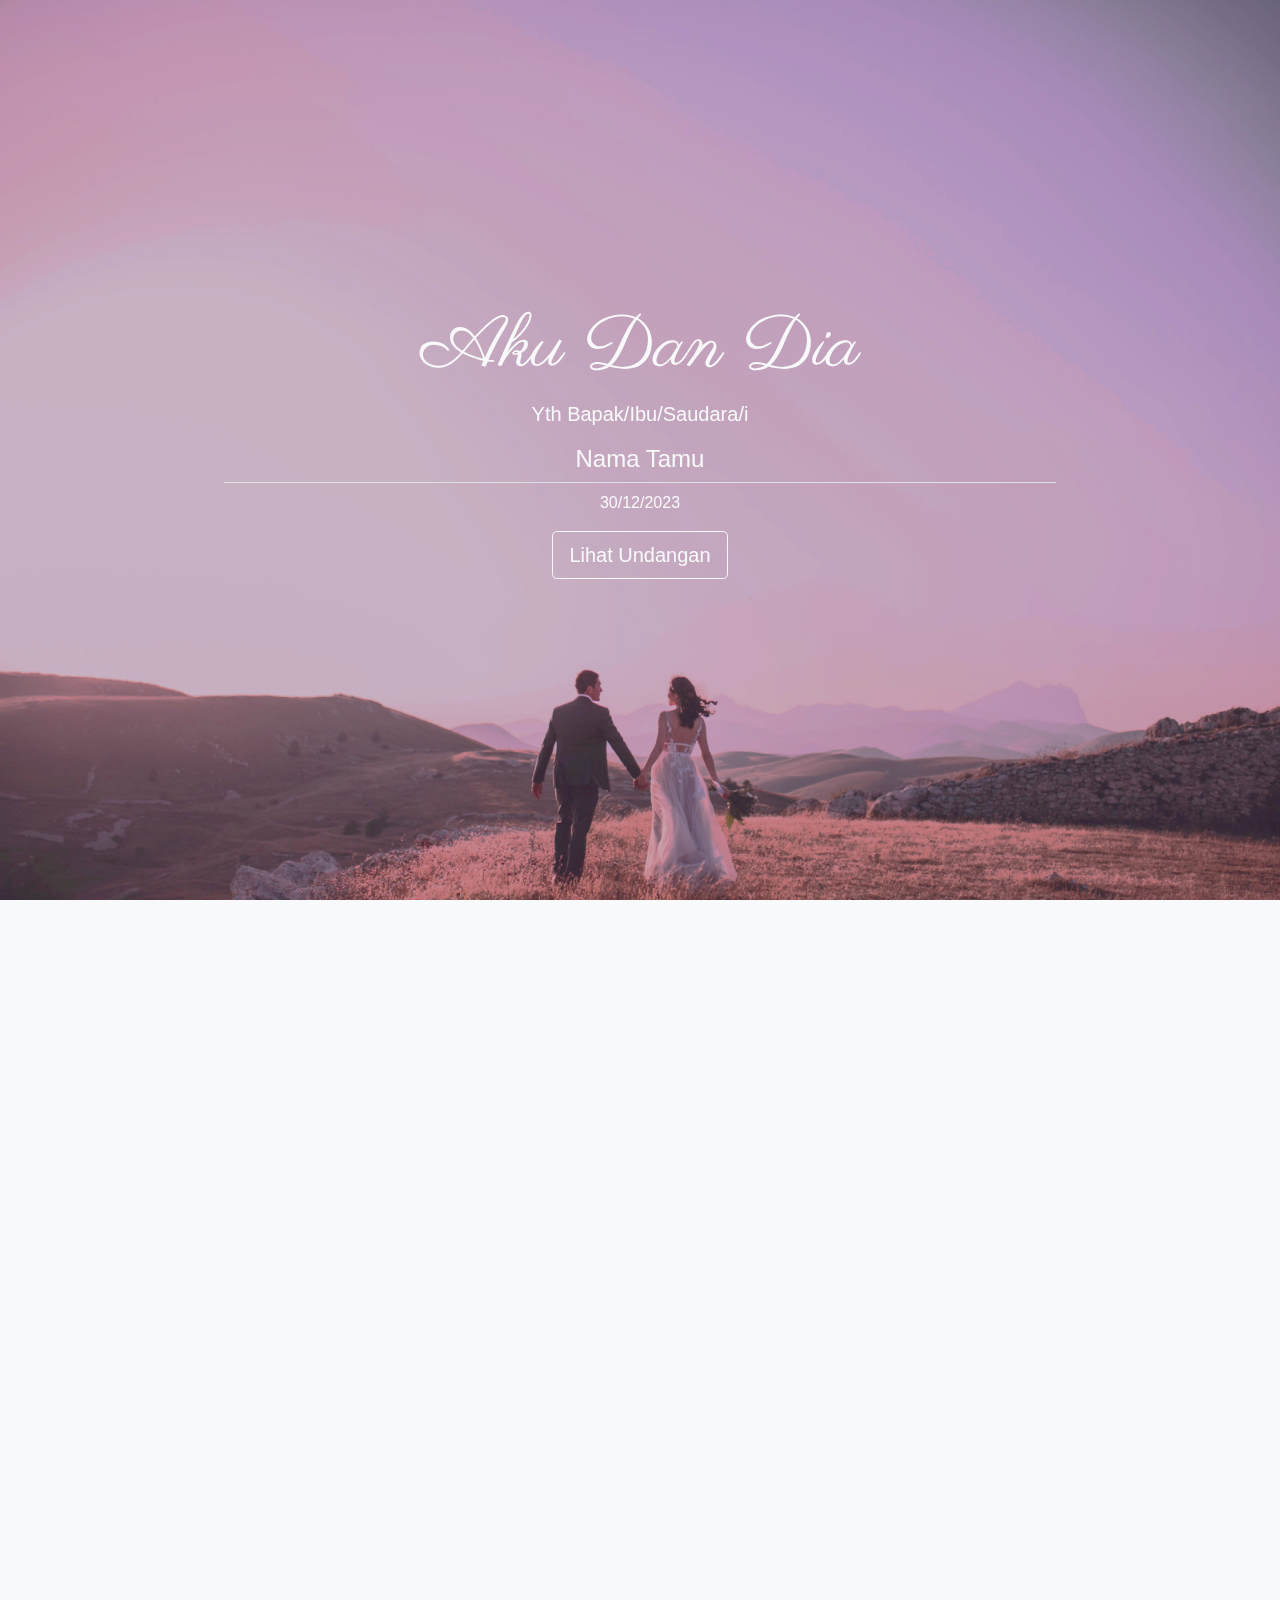
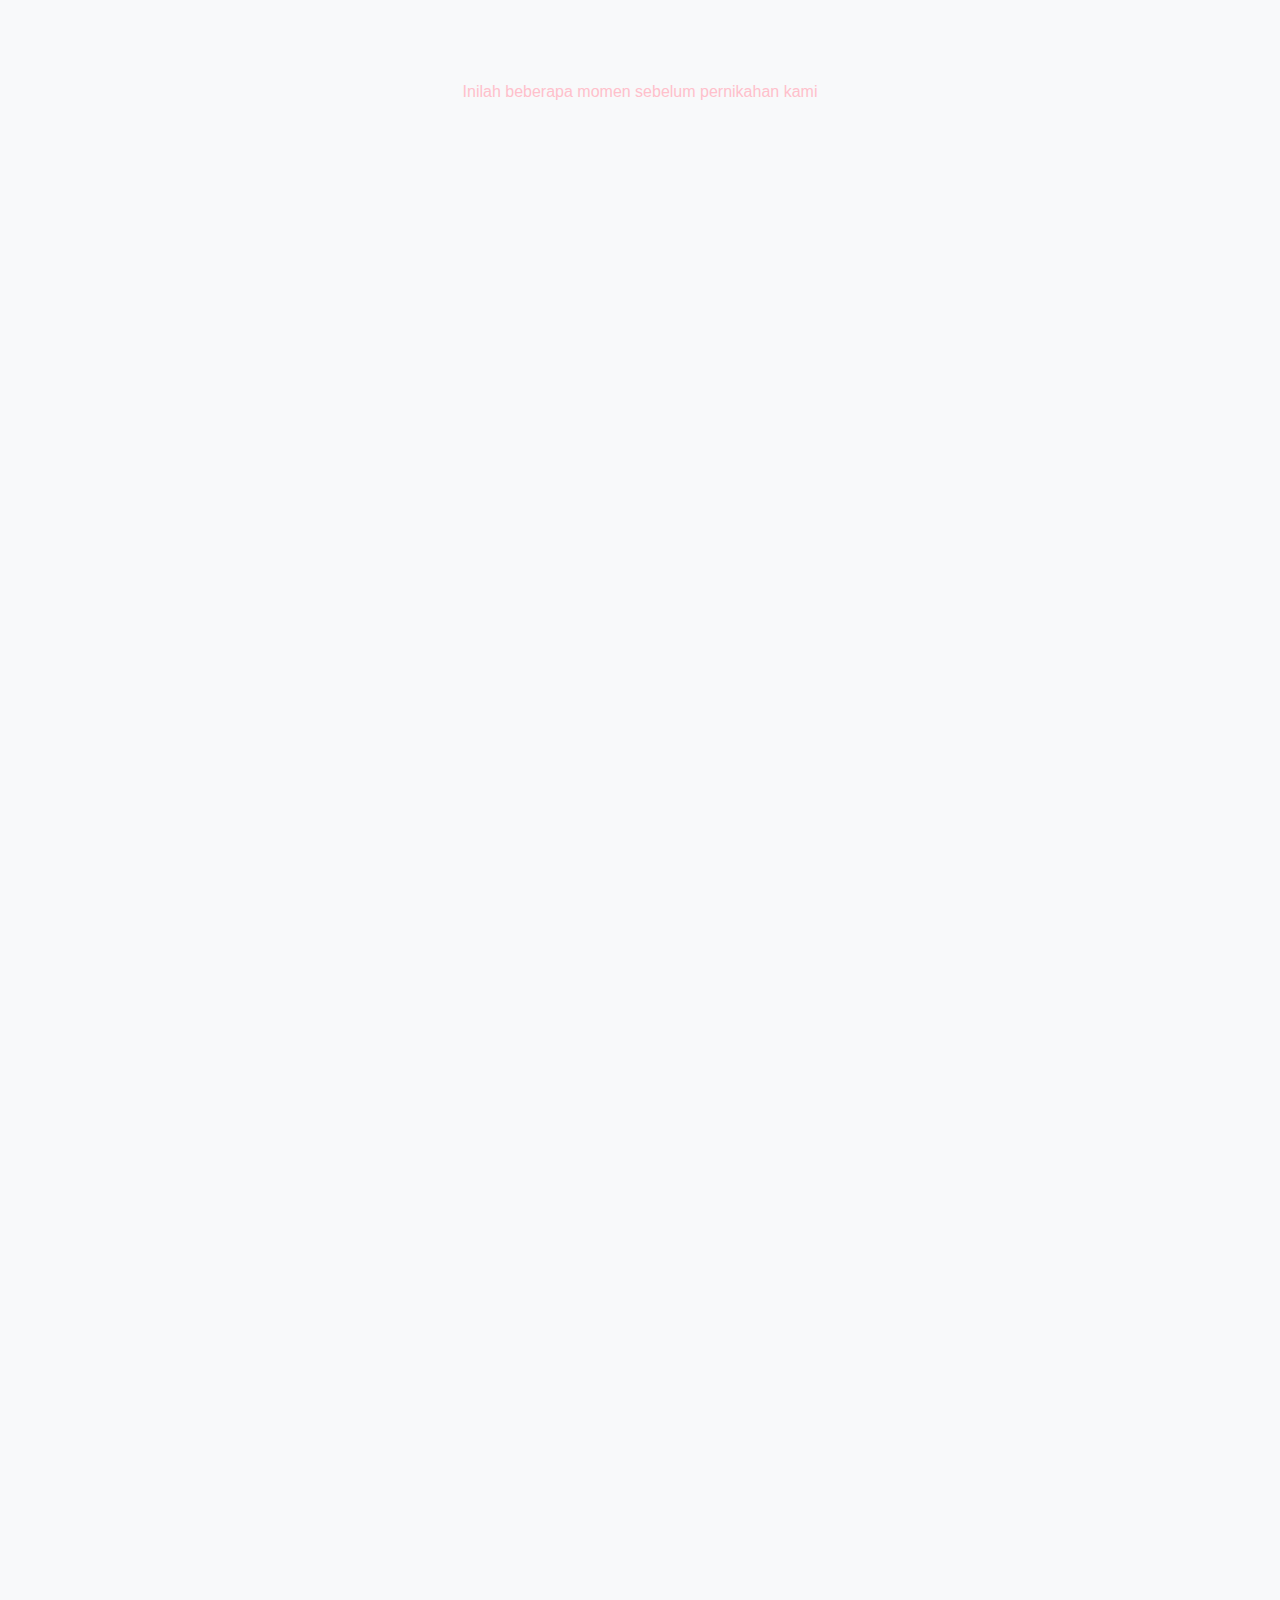
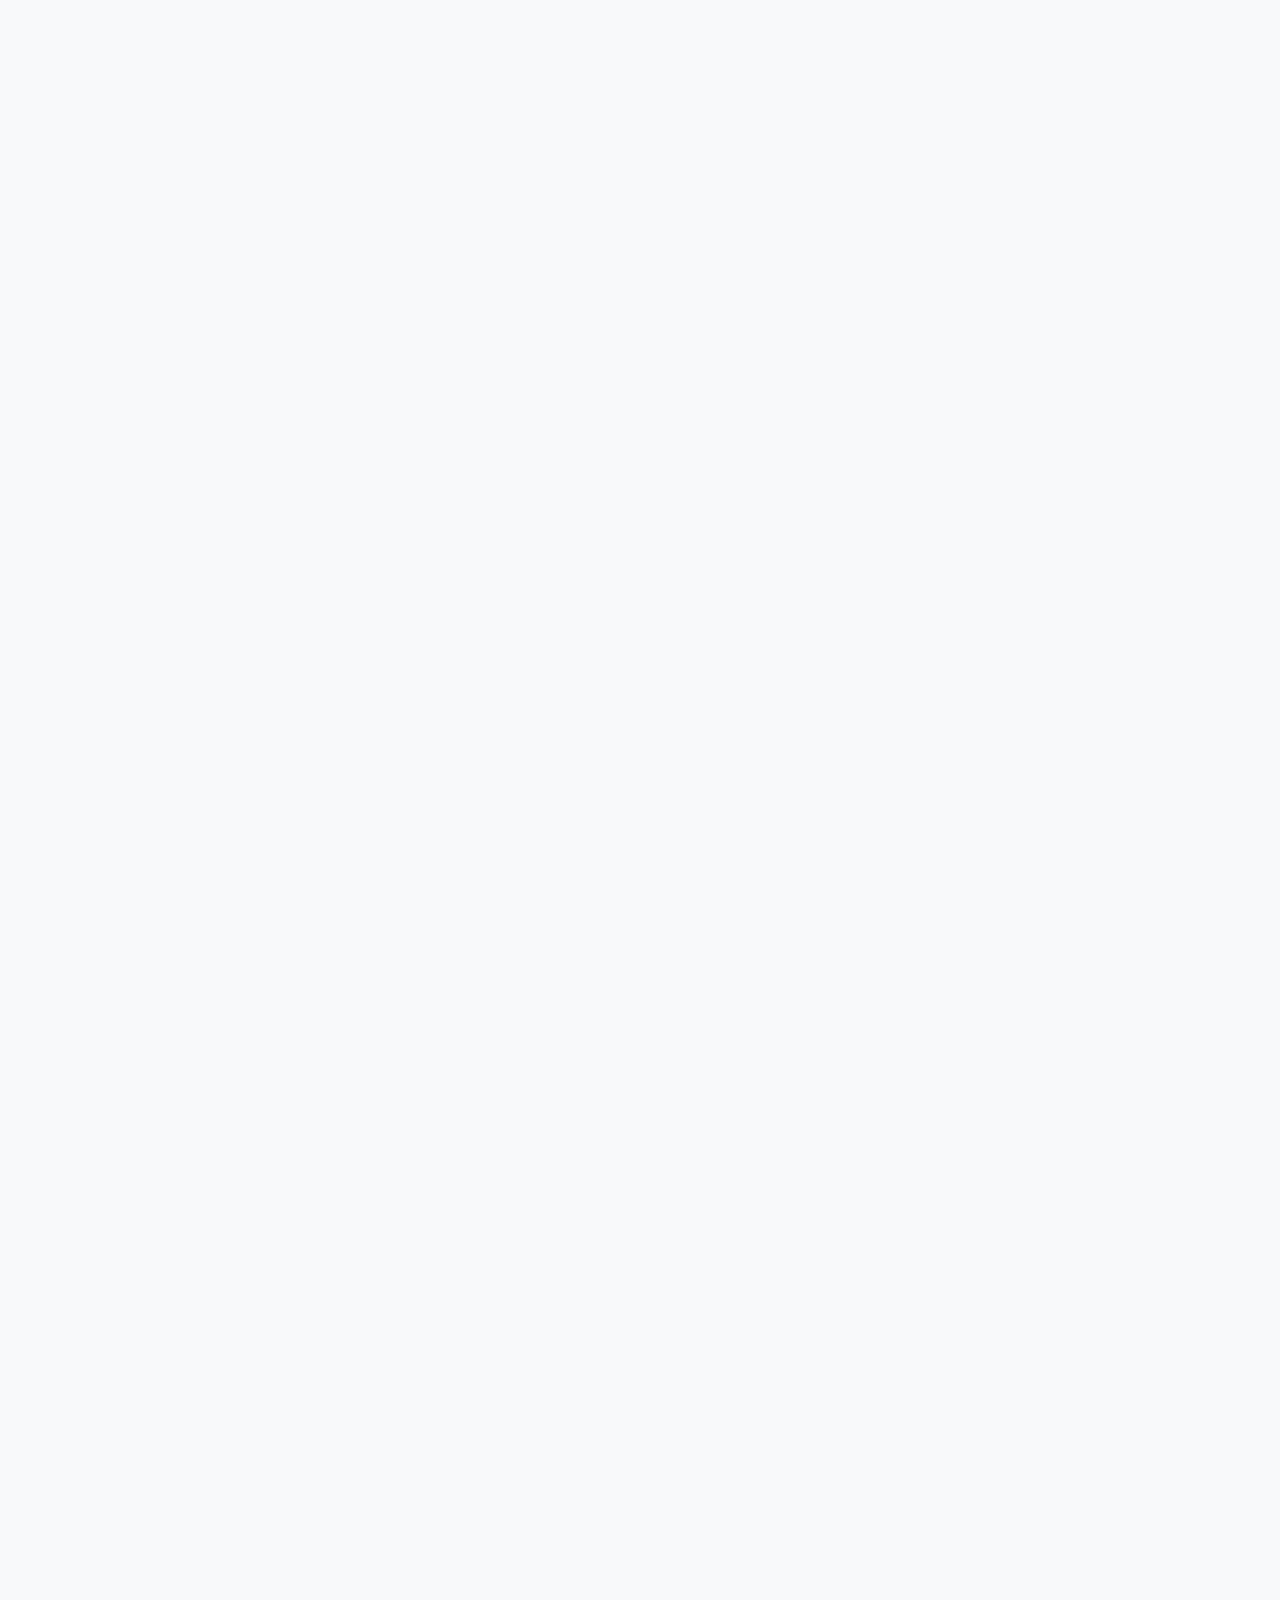
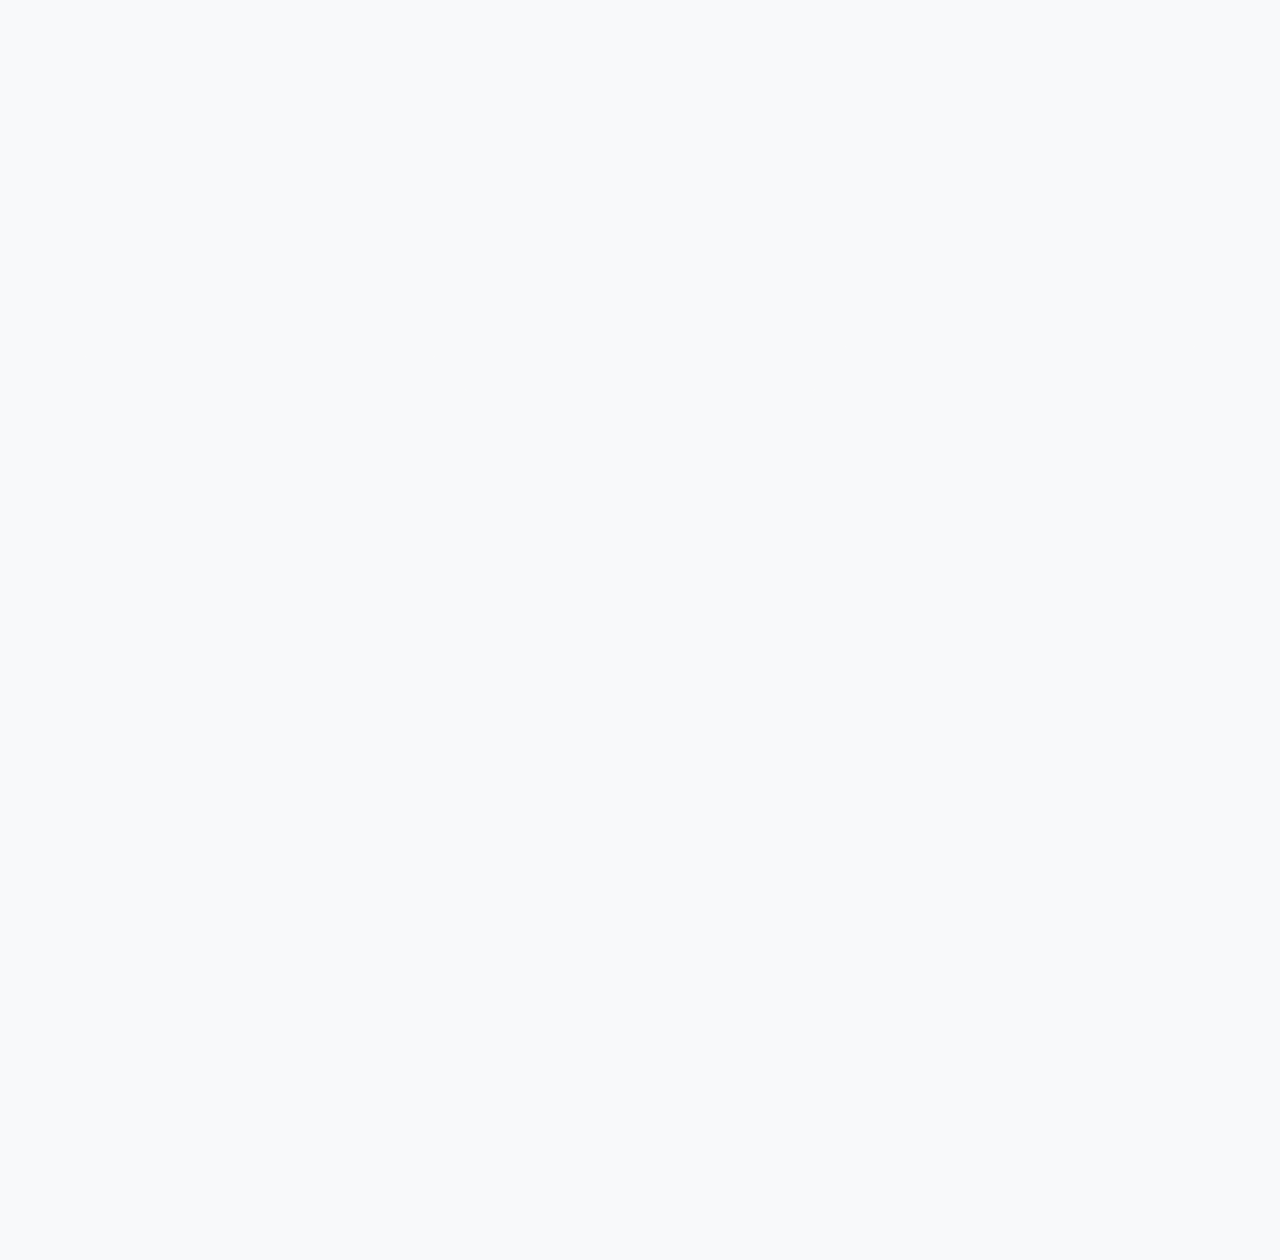
==== index.html @ c791f198 "first commit" ====
<!DOCTYPE html>
<html lang="en">

<head>
  <meta charset="UTF-8" />
  <meta name="viewport" content="width=device-width, initial-scale=1.0" />
  <title>UNDANGAN PERNIKAHAN</title>
  <link rel="stylesheet" href="css/aos.css" />
  <link rel="stylesheet" href="css/bootstrap.css" />
  <link rel="stylesheet" href="fontawesome/css/all.css" />
  <link rel="stylesheet" href="undangan.css" />
</head>

<body class="bg-light">

  <div class="container ">
    <div id="audio-container">
      <div
        class="audio-icon-wrapper pinksoft rounded-bot-right rounded-top-right text-light px-3 py-2 mb-10 d-none d-sm-block"
        style="display: none">
        <i class="fa fa-pause" aria-hidden="true"></i>
      </div>
    </div>

    <nav data-AOS="fade-up"
      class="navbar navbar-expand d-sm-none fixed-bottom border-top display-flex rounded-top-left rounded-top-right pinksoft shadow">
      <div id="audio-container">
        <audio id="song" autoplay loop>
          <source src="audio/James Arthur  A Thousand Years Christina Perri Cover.mp3" type="audio/mp3" />
        </audio>
        <div class="audio-icon-wrapper pinksoft rounded-bot-right rounded-top-right text-light px-3 py-2 mb-5  shadow">
          <i class="fa fa-pause" aria-hidden="true"></i>
        </div>
      </div>
      <ul class="navbar-nav nav-justified">
        <li class="nav-item">
          <a class="text-decoration-none page-scroll-mobile nav-link" href="#home">
            <span class="text-center">
              <img src="image/icon/gerbang1.png" class="img-fluid w-50" alt="">
            </span>
          </a>
        </li>
        <li class="nav-item">
          <a class="text-decoration-none  page-scroll-mobile nav-link" href="#mempelai">
            <span class="text-center">
              <img src="image/icon/mempelai.png" class="img-fluid w-50" alt="">
            </span>
          </a>
        </li>
        <li class="nav-item">
          <a class="text-decoration-none  page-scroll-mobile nav-link" href="#momen">
            <span class="text-center">
              <img src="image/icon/momen.png" class="img-fluid w-50" alt="">
            </span>
          </a>
        </li>
        <li class="nav-item">
          <a class="text-decoration-none  page-scroll-mobile nav-link" href="#kalender">
            <span class="text-center">
              <img src="image/icon/kalender.png" class="img-fluid w-50" alt="">
            </span>
          </a>
        </li>
        <li class="nav-item">
          <a class="text-decoration-none  page-scroll-mobile nav-link" href="#hadiah">
            <span class="text-center">
              <img src="image/icon/hadiah.png" class="img-fluid w-50" alt="">
            </span>
          </a>
        </li>
        <li class="nav-item">
          <a href="#komen" class="text-decoration-none  page-scroll-mobile nav-link">
            <span class="text-center">
              <img src="image/icon/komen.png" class="img-fluid w-50" alt="">
            </span>
          </a>
        </li>
      </ul>
    </nav>
  </div>


  <div id="home" data-AOS="fade-in" class="jumbotron jumbotron-fluid text-center text-light">
    <div class="container">
      <h1 data-AOS="zoom-in" class="display-3 font-Parrisienne">Aku Dan Dia</h1>
      <p data-AOS="zoom-in" class="lead">Yth Bapak/Ibu/Saudara/i</p>
      <h4 data-AOS="zoom-in">Nama Tamu</h4>
      <hr data-AOS="zoom-in" class="my-2 w-75 bg-light" />
      <p data-AOS="zoom-in">30/12/2023</p>
      <p class="lead">
        <a data-AOS="zoom-in" class="btn blur btn-outline-light hover50 btn-lg" href="#mempelai" role="button"
          onClick="enableScroll()">Lihat Undangan
          <!-- <i class="fa-regular fa-calendar-days ml-2" aria-hidden="true"></i> -->
        </a>
      </p>
    </div>
  </div>

  <section>
    <div id="mempelai" class="container text-center py-5 bg-pinksoft">
      <h2 data-AOS="fade-up" class="font-youngserif">Mempelai</h2>
      <hr data-AOS="fade-up" class="my-2 pinksoft my-3 w-25" />
      <div class="row pt-3">
        <div class="col-sm-1"></div>
        <div class="col-sm-5">
          <img data-AOS="fade-up" src="image/wedding/mempelai-pria1.jpg"
            class="img-thumbnail shadow w-50 rounded-circle" alt="" />
        </div>
        <div class="col-sm-5 text-sm-left text-center ">
          <section class="py-sm-5 py-5">
            <h2 data-AOS="fade-up" class="font-youngserif">Aku</h2>
            <p data-AOS="fade-up">Putra Bapak Sianu & Ibu Siana</p>
            <section data-AOS="fade-up">
              <a href="#" class="bg-pinksoft iconhover"><i class="fa-brands fa-square-facebook fa-2x mr-1"
                  aria-hidden="true"></i></a>
              <a href="#" class="bg-pinksoft iconhover"><i class="fa-brands fa-square-instagram fa-2x mr-1"
                  aria-hidden="true"></i></a>
              <a href="#" class="bg-pinksoft iconhover"><i class="fa-brands fa-tiktok fa-2x mr-1"
                  aria-hidden="true"></i></a>
              <a href="#" class="bg-pinksoft iconhover"><i class="fa-brands fa-square-twitter fa-2x mr-1"
                  aria-hidden="true"></i></a>
              <a href="#" class="bg-pinksoft iconhover"><i class="fa-brands fa-square-youtube fa-2x"
                  aria-hidden="true"></i></a>
            </section>
          </section>
        </div>
      </div>
      <div class="row">
        <div class="col-sm-2"></div>
        <div class="col sm-5 text-sm-right text-center order-3">
          <section data-AOS="fade-up" class="py-sm-5 py-5">
            <h2 class="font-youngserif">Dia</h2>
            <p>Putra Bapak Sianu & Ibu Siana</p>
            <section data-AOS="fade-up">
              <a href="#" class="bg-pinksoft iconhover"><i class="fa-brands fa-square-facebook fa-2x mr-1"
                  aria-hidden="true"></i></a>
              <a href="#" class="bg-pinksoft iconhover"><i class="fa-brands fa-square-instagram fa-2x mr-1"
                  aria-hidden="true"></i></a>
              <a href="#" class="bg-pinksoft iconhover"><i class="fa-brands fa-tiktok fa-2x mr-1"
                  aria-hidden="true"></i></a>
              <a href="#" class="bg-pinksoft iconhover"><i class="fa-brands fa-square-twitter fa-2x mr-1"
                  aria-hidden="true"></i></a>
              <a href="#" class="bg-pinksoft iconhover"><i class="fa-brands fa-square-youtube fa-2x"
                  aria-hidden="true"></i></a>
            </section>
          </section>
        </div>

        <div class="col-sm-5 order-sm-3">
          <img data-AOS="fade-up" src="image/wedding/wedding11.jpg" class="img-thumbnail shadow w-50 rounded-circle"
            alt="" />
        </div>
      </div>
    </div>
  </section>

  <div id="momen" class="container-fluid ">
    <div class="container bg-pinksoft text-center py-5">
      <h2 data-AOS="fade-down" class="font-youngserif">PreWedding</h2>
      <hr data-AOS="zoom-in" class="my-2 pinksoft my-3 w-25" />
      <p>Inilah beberapa momen sebelum pernikahan kami</p>
      <div class="row mt-5">
        <div class="col-sm-4">
          <img data-AOS="zoom-in" src="image/wedding/wedding (13).jpg"
            class="img-fluid mt-3 shadow mt-sm-0 rounded-top-left" alt="" />
        </div>
        <div class="col-sm-4">
          <img data-AOS="zoom-in" src="image/wedding/wedding.jpg" class="img-fluid mt-3 shadow mt-sm-0 rounded"
            alt="" />
        </div>
        <div class="col-sm-4">
          <img data-AOS="zoom-in" src="image/wedding/wedding12.jpg"
            class="img-fluid mt-3 shadow mt-sm-0 rounded-top-right" alt="" />
        </div>
        <div class="col-sm-4">
          <img data-AOS="zoom-in" src="image/wedding/wedding_1.jpg" class="img-fluid mt-3 shadow rounded-bot-left"
            alt="" />
        </div>
        <div class="col-sm-4">
          <img data-AOS="zoom-in" src="image/wedding/wedding (10).jpg" class="img-fluid mt-3 shadow rounded" alt="" />
        </div>
        <div class="col-sm-4">
          <img data-AOS="zoom-in" src="image/wedding/wedding (11).jpg" class="img-fluid mt-3 shadow rounded-bot-right"
            alt="" />
        </div>
      </div>
    </div>
  </div>



  <div class="container text-center bg-pinksoft mt-5">
    <h2 data-AOS="fade-down" class="font-youngserif">Kisah Cinta Kami</h2>
    <hr data-AOS="zoom-in" class=" pinksoft my-3 w-25" />
    <!-- <div class="row mt-sm-5">
      <div class="col-sm-6">
        <img data-AOS="fade-up" src="image/story33.jpg" class="img-thumbnail shadow w-50 rounded-circle" alt="" />
      </div>
      <div class="col-sm-6 ">
        <p class="pt-3" data-AOS="fade-up">
          Assalamualaikum Warahmatullahi Wabarakatuh, pertama tama saya ingin mengatakan bahwa kami tidak memiliki kisah
          cinta apapun dikarenakan kami itu ta'aruf. Kami baru mengenal beberapa bulan yang lalu oleh orang tua kami,
          dimana orang tua kami itu sudah bersahabat sejak mereka SMA hingga sampai sekarang. Pada agustus kemarin
          tepatnya 18 agustus 2023 kami dikenalkan orang tua kami dan saling bertukar kontak WhatsApp hingga kamipun
          saling chattan bila ada waktu luang disela-sela pekerjaan. Singkatnya, saya kembali bertamu kerumahnya karena
          hanya ingin memberikan kepastian padanya bahwa saya serius ingin menikahinya. Selang beberapa minggu kemudian
          saya kerumahnya untuk... Lanjut part 2
        </p>
      </div>
    </div> -->



    <div class="row pt-3">
      <div class="col-sm-6">
        <img data-AOS="zoom-in" src="image/story4.jpg"
          class="img-fluid w-75 shadow rounded-topright-botleft-10 rounded-topleft-botright-20" alt="">
      </div>
      <div class="col-sm-6 pt-3 pt-sm-0 text-sm-left py-sm-5">
        <h4 data-AOS="fade-up">Awal Kami Bertemu</h4>
        <h5 data-AOS="fade-up">18 agustus 2023</h5>
        <p data-AOS="fade-up">Assalamualaikum Warahmatullahi Wabarakatuh, pertama tama saya ingin mengatakan bahwa kami
          tidak memiliki kisah
          cinta apapun dikarenakan kami itu ta'aruf. Kami baru mengenal beberapa bulan yang lalu oleh orang tua kami,
          dimana orang tua kami itu sudah bersahabat sejak mereka SMA hingga sampai sekarang.</p>
      </div>
    </div>
    <div class="row pt-3">
      <div class="col-sm-6 order-sm-4">
        <img data-AOS="zoom-in" src="image/story44.jpg"
          class="img-fluid w-75 shadow rounded-topleft-botright-10 rounded-topright-botleft-20" alt="">
      </div>
      <div class="col-sm-6 pt-3 pt-sm-0 order-sm-3 text-sm-right py-sm-5 my-2">
        <h4 data-AOS="fade-up">LDR an</h4>
        <h5 data-AOS="fade-up">Ketika Kami Disibukkan Pekerjaan</h5>
        <p data-AOS="fade-up">Disini kami saling sibuk dan hanya berbalas pesan di sela-sela pekerjaan dikarenakan sibuk
          oleh pekerjaan
          masing-masing.</p>
      </div>
    </div>
    <div class="row pt-3 pt-sm-5">
      <div class="col-sm-6">
        <img data-AOS="zoom-in" src="image/story5.jpg"
          class="img-fluid w-75 shadow rounded-topright-botleft-10 rounded-topleft-botright-20" alt="">
      </div>
      <div class="col-sm-6 pt-3 pt-sm-0 text-sm-left py-sm-5">
        <h4 data-AOS="fade-up">Cinta Yang Sebenarnya</h4>
        <h5 data-AOS="fade-up">03 November 2023</h5>
        <p data-AOS="fade-up">Singkatnya, saya kembali bertamu kerumahnya karena
          hanya ingin memberikan kepastian padanya bahwa saya serius ingin menikahinya. Selang beberapa minggu kemudian
          tepatnya tanggal 03 November 2023
          saya kerumahnya untuk... Lanjut part 2</p>
      </div>
    </div>
  </div>

  <!-- <div class="container">
      <div class="row">
        <div class="col-10 col-sm-5 text-left order-4 text-sm-right">
          <h4>12-34-5678</h4>
          <h3>Hari Pertama Ketemu</h3>
          <p>
            Lorem ipsum dolor, sit amet consectetur adipisicing elit.
            Consectetur eveniet similique, quidem hic distinctio repudiandae
            sint beatae numquam quia nesciunt aliquid aperiam nihil velit
            suscipit id vel, earum quis a.
          </p>
        </div>
        <div class="col-1 col-sm-1 border-right order-1"></div>
        <div class="col-1 col-sm-1 border-left order-2"></div>
        <div class="col-10 col-sm-5 order-3">
          <h4>01</h4>
          <img
            src="image/wedding/wedding (8).jpg"
            alt=""
            class="img-fluid w-50-50 rounded-circle"
          />
        </div>
      </div>
      <div class="row">
        <div class="col col-sm-5 text-right py-5">
          <h4>01</h4>
          <img
            src="image/wedding/wedding (8).jpg"
            alt=""
            class="img-fluid w-50-50 rounded-circle"
          />
        </div>
        <div class="col col-sm-1 border-right"></div>
        <div class="col col-sm-1 border-left"></div>
        <div class="col col-sm-5 py-5">
          <h4>12-34-5678</h4>
          <h3>Hari Pertama Ketemu</h3>
          <p>
            Lorem ipsum dolor, sit amet consectetur adipisicing elit.
            Consectetur eveniet similique, quidem hic distinctio repudiandae
            sint beatae numquam quia nesciunt aliquid aperiam nihil velit
            suscipit id vel, earum quis a.
          </p>
        </div>
      </div>
    </div> -->

  <div id="kalender" class="container-fluid">
    <div class="container bg-pinksoft pt-5">
      <div class="card mkk border-0 bg-light">
        <img data-AOS="fade-up" class="card-img-top" src="holder.js/100x180/" alt="" />
        <div class="card-body text-center">
          <h2 data-AOS="zoom-in" class="card-title font-youngserif ">Hari Pernikahan</h2>
          <hr data-AOS="zoom-in" class="mt-2 pinksoft w-25" />
          <div data-AOS="fade-up" class="blue-gradient position-relative px-2 px-sm-3 countdown-frame">
            <div id="countdown-demo" class="bg-pinksoft text-center h3 font-youngserif  m-0"></div>
          </div>
          <h3 data-AOS="fade-up" class="font-youngserif pb-3 pt-3">Akad Nikah</h3>
          <h3 data-AOS="fade-up" class="font-youngserif pb-3">30-12-2023</h3>
          <h3 data-AOS="fade-up" class="font-youngserif pb-3">10:00 WITA</h3>
          <h3 data-AOS="fade-up" class="font-youngserif">
            Dirumah Pengantin
            <i class="fa fa-location-dot" aria-hidden="true"></i>
          </h3>
          <h5 data-AOS="fade-up" class="font-playfair pb-3">Jalan H. Andi</h5>
          <h4>
            <a href="#maps" data-AOS="fade-up" class="btn shadow text-light pinksoft"><i
                class="fa-solid fa-magnifying-glass-location"></i> Buka
              Maps</a>
          </h4>
          <h4>
            <a href="#" data-AOS="fade-up" class="btn shadow text-light pinksoft"><i class="fa fa-calendar-days"
                aria-hidden="true"></i> Tambahkan
              Ke Kalender</a>
          </h4>
        </div>
      </div>
    </div>
  </div>

  <!-- <div class="container-fluid pinksoft ">
      <div class="row py-3 px-3">
        <div class="col-sm-1"></div>
        <div class="col col-sm-5 text-center mt-5">
          <h2 class="font-tangerine w-700 pt-5">Quote</h2>
        </div>
        <div class="col col-sm-6 bg-light my-5 shadow">
          <h2 class="font-tangerine w-300 py-4 px-4">
            <span class="font-impact">______</span>
            <br />
            "The beauty of marriage is not always seen from the very beginning but rather as love grows and develops over time." — Fawn Weaver
            <br>
            "Many marriages would be better if the husband and the wife clearly understood that they are on the same side." — Zig Ziglar
          </h2>
        </div>
      </div>
    </div> -->



  <div class="container-fluid text-center bg-light">
    <h2 data-AOS="fade-up" class="font-youngserif pt-sm-5 bg-pinksoft">Live Streaming </i></h2>
    <p data-AOS="fade-up" class="bg-pinksoft">Kami akan menyiarkan upacara <br> pernikahan secara virtual</p>
    <h4><a data-AOS="fade-up" class="btn pinksoft mt-2 shadow text-light" href="live.html">Klik Disini <i
          class="fas fa-video"></i></a></h4>
  </div>


  <div id="maps" class="container text-center mt-5">
    <h2 data-AOS="fade-up" class="font-youngserif pt-sm-5 bg-pinksoft pb-3">Lokasi <i class="fa fa-map"
        aria-hidden="true"></i> </i></h2>
    <iframe data-AOS="fade-up"
      src="https://www.google.com/maps/embed?pb=!1m18!1m12!1m3!1d3979.4159002642846!2d120.02917187408777!3d-4.138306645392865!2m3!1f0!2f0!3f0!3m2!1i1024!2i768!4f13.1!3m3!1m2!1s0x2d95e6fab4442d83%3A0x8aa468f1b5415097!2sLikmi%20Stekom!5e0!3m2!1sid!2sid!4v1701313729716!5m2!1sid!2sid"
      width="100%" height="450" class="border" style="border:0;" allowfullscreen="" loading="lazy"
      referrerpolicy="no-referrer-when-downgrade"></iframe>
  </div>


  <div id="hadiah" class="container bg-pinksoft text-center mt-5">
    <h2 data-AOS="fade-up" class="font-youngserif">Hadiah Pernikahan</h2>
    <p data-AOS="fade-up" class="font-playfair">Supaya tali silaturahmi tidak terputus, Adakah seratus</p>
    <div class="row">
      <div class="col-sm-4">
        <div class="card border-0">
          <!-- <div class="card-header border-0">
              
            </div> -->
          <div class="card-body bg-light border-0">
            <img data-AOS="fade-up" src="image/wedding/WhatsApp Image 2023-11-30 at 12.24.03_228302f2.jpg"
              class="w-50 shadow" alt="">
          </div>
          <div class="card-footer bg-light border-0 text-hitam">
            <img data-AOS="fade-up" src="image/wedding/ShopeePay Logo (PNG-1080p) - Vector69Com.png" class="w-25 pb-3"
              alt="">
            <p data-AOS="fade-up" class="">0821 9108 3604</p>
            <p data-AOS="fade-up" class="font-youngserif">Muhammad Iqbal</p>
          </div>
        </div>
      </div>
      <div class="col-sm-4">
        <div class="card border-0">
          <!-- <div class="card-header border-0">
              
            </div> -->
          <div class="card-body bg-light border-0">
            <img data-AOS="fade-up" src="image/wedding/WhatsApp Image 2023-11-30 at 14.29.58_1b302c5f.jpg"
              class="w-50 shadow" alt="">
          </div>
          <div class="card-footer bg-light border-0 text-hitam">
            <img data-AOS="fade-up" src="image/wedding/logosidemenu.png" class="w-25 pb-3" alt="">
            <p data-AOS="fade-up" class="">0821 9108 3604</p>
            <p data-AOS="fade-up" class="font-youngserif">Muhammad Iqbal</p>
          </div>
        </div>
      </div>
      <div class="col-sm-4">
        <div class="card border-0">
          <!-- <div class="card-header border-0">
              
            </div> -->
          <div class="card-body bg-light border-0">
            <img data-AOS="fade-up" src="image/wedding/WhatsApp Image 2023-11-30 at 12.24.04_bf0ab470.jpg"
              class="w-50 shadow" alt="">
          </div>
          <div class="card-footer bg-light border-0 text-hitam">
            <img data-AOS="fade-up" src="image/wedding/Logo DANA (PNG-2160p) - FileVector69.png" class="w-25 pb-3"
              alt="">
            <p data-AOS="fade-up" class="">0821 9108 3604</p>
            <p data-AOS="fade-up" class="font-youngserif">Muhammad Iqbal</p>
          </div>
        </div>
      </div>
    </div>
  </div>


  <div class="container bg-pinksoft text-center mt-5">
    <p data-AOS="fade-up">Kami Yang Berbahagia, Keluarga Besar Kedua Mempelai</p>
    <h2 data-AOS="fade-up" class="font-youngserif">Aku & Dia</h2>
    <div data-AOS="fade-up" class="row text-center mt-5">
      <div data-AOS="fade-up" class="col-sm-6">
        <p>Keluarga Besar</p>
        <h4 class="font-youngserif">Aku</h4>
        <p>Bapak Aku dan Ibu Aku</p>
      </div>
      <div data-AOS="fade-up" class="col-sm-6">
        <p>Keluarga Besar</p>
        <h4 class="font-youngserif">Dia</h4>
        <p>Bapak Dia dan Ibu Dia</p>
      </div>
    </div>
  </div>

  <div class="container">
    <hr data-AOS="zoom-in" class="my-5 pinksoft w-100" />
  </div>

  <div class="container text-center bg-pinksoft">
    <h4 data-AOS="fade-up" class="font-youngserif">Turut Mengundang</h4>
    <p data-AOS="fade-up">Keluarga besar bapak Putra dan ibu Dewi</p>
    <p data-AOS="fade-up">Keluarga besar bapak Putra dan ibu Dewi</p>
    <p data-AOS="fade-up">Keluarga besar bapak Putra dan ibu Dewi</p>
  </div>

  <!-- <div data-AOS="fade-in" class="container-fluid pinksoft text-light mt-5">
      <div class="container">
        <div class="row py-3">
          <div class="col-sm-6">
            <p data-AOS="fade-up">Copyright 2023 - Made by Muhammad Iqbal - All Rights Reserved</p>
          </div>
          <div class="col-sm-6 text-left text-sm-right">
            <p data-AOS="fade-up">www..id</p>
          </div>
        </div>
      </div>
    </div> -->

  <div id="komen" class="container mt-5">
    <div id="disqus_thread"></div>
  </div>

  <div data-AOS="fade-in" id="footer" class="container-fluid pinksoft text-light mt-5">
    <div class="container pt-2 pt-sm-0">
      <footer class="py-2 py-sm-5">
        <div class="row">
          <div class="col-sm-5">
            <h5 data-AOS="fade-up">IQBAL-UD</h5>
            <p data-AOS="fade-up" class="text-justify">
              IQBAL-UD sebuah situs website yang menyediakan berbagai jasa
              digital, mulai dari web desain, pembuatan logo,
              dan masih banyak lagi.
            </p>
            <p data-AOS="fade-up">
              <i class="fa-regular fa-copyright" aria-hidden="true"></i>
              IQBAL-UD 2023
            </p>
          </div>
          <div class="col-sm-3"></div>
          <div class="col-sm-4">
            <h5 data-AOS="fade-up">Hubungi Kami</h5>
            <div class="row">
              <div data-AOS="fade-up" class="col-1">
                <i class="fa fa-envelope" aria-hidden="true"></i>
                <i class="fa fa-phone" aria-hidden="true"></i>
                <i class="fa fa-globe" aria-hidden="true"></i>
              </div>

              <div data-AOS="fade-up" class="col-11">
                <p>
                  <span>iqbalud324@gmail.com</span>
                  <br />
                  <span>(62) 857-2746-8469</span>
                  <br />
                  <a class="text-light" href="">iqbalud.000webhostapp.com</a>
                </p>
              </div>
            </div>
            <div class="row">
              <div class="col">
                <p data-AOS="fade-in">
                  <a class="pr-1 text-light" href=""><i class="fa-brands fa-2x fa-facebook-square"
                      aria-hidden="true"></i></a>
                  <a class="pr-1 text-light" href=""><i class="fa-brands fa-2x fa-twitter" aria-hidden="true"></i></a>
                  <a class="pr-1 text-light" href=""><i class="fa-brands fa-2x fa-instagram" aria-hidden="true"></i></a>
                  <a class="pr-1 text-light" href=""><i class="fa-brands fa-2x fa-google-plus"
                      aria-hidden="true"></i></a>
                  <a class="text-light" href=""><i class="fa-brands fa-2x fa-github" aria-hidden="true"></i></a>
                </p>
              </div>
            </div>
          </div>
        </div>
      </footer>
    </div>
  </div>


  <script src="js/jquery-3.3.1.js"></script>
  <script src="js/popper.js"></script>
  <script src="js/bootstrap.js"></script>
  <script src="js/aos.js"></script>
  <script src="js/countdown.js"></script>
  <!-- <script>
      AOS.init({
        once: true,
        duration: 900,
      });
    </script> -->
  <script>
    AOS.init({
      // Global settings:
      disable: false,
      startEvent: 'DOMContentLoaded',
      initClassName: 'aos-init',
      animatedClassName: 'aos-animate',
      useClassNames: false,
      disableMutationObserver: false,
      debounceDelay: 50,
      throttleDelay: 99,

      // Settings that can be overridden on per-element basis, by `data-aos-*` attributes:
      offset: 120,
      delay: 0,
      duration: 1000,
      easing: 'ease',
      once: false,
      mirror: false,
      anchorPlacement: 'top-bottom',

    });
  </script>

  <script>
    /**
    *  RECOMMENDED CONFIGURATION VARIABLES: EDIT AND UNCOMMENT THE SECTION BELOW TO INSERT DYNAMIC VALUES FROM YOUR PLATFORM OR CMS.
    *  LEARN WHY DEFINING THESE VARIABLES IS IMPORTANT: https://disqus.com/admin/universalcode/#configuration-variables    */
    /*
    var disqus_config = function () {
    this.page.url = PAGE_URL;  // Replace PAGE_URL with your page's canonical URL variable
    this.page.identifier = PAGE_IDENTIFIER; // Replace PAGE_IDENTIFIER with your page's unique identifier variable
    };
    */
    (function () { // DON'T EDIT BELOW THIS LINE
      var d = document, s = d.createElement('script');
      s.src = 'https://iqbaluda.disqus.com/embed.js';
      s.setAttribute('data-timestamp', +new Date());
      (d.head || d.body).appendChild(s);
    })();
  </script>


  <script>
    const rootElement = document.querySelector(":root");
    const audioiconwrapper = document.querySelector(".audio-icon-wrapper");
    const audioicon = document.querySelector(".audio-icon-wrapper i , nav .audio-container .audio-icon-wrapper i");
    const song = document.querySelector("#song");
    let isPlaying = false;
    function disableScroll() {
      scrollTop = window.pageYOffset || document.documentElement.scrollTop;
      scrollLeft = window.pageXOffset || document.documentElement.scrollLeft;

      window.onscroll = function () {
        window.scrollTo(scrollTop, scrollLeft);
      };
      rootElement.style.scrollBehavior = "auto";
    }
    function enableScroll() {
      window.onscroll = function () { };
      rootElement.style.scrollBehavior = "smooth";
      // localStorage.setItem('opened', 'true');
      playAudio();
    }
    function playAudio() {
      audioiconwrapper.style.display = "flex";
      song.play();
      isPlaying = true;
    }
    audioiconwrapper.onclick = function () {
      if (isPlaying) {
        song.pause();
        audioicon.classList.remove("fa-pause");
        audioicon.classList.add("fa-play");
      } else {
        song.play();
        audioicon.classList.add("fa-pause");
        audioicon.classList.remove("fa-play");
      }
      isPlaying = !isPlaying;
    };
    // if (!localStorage.getItem('opened')) {
    //     disableScroll();
    // }
    disableScroll();
  </script>



</body>

</html>
---- undangan.css ----
@import url('https://fonts.googleapis.com/css2?family=Tangerine:wght@400;700&display=swap');

@import url('https://fonts.googleapis.com/css2?family=Allura&family=Tangerine:wght@400;700&display=swap');

@import url('https://fonts.googleapis.com/css2?family=Allura&family=Parisienne&family=Tangerine:wght@400;700&display=swap');

@import url('https://fonts.googleapis.com/css2?family=Allura&family=Parisienne&family=Tangerine:wght@400;700&family=Young+Serif&display=swap');

@import url('https://fonts.googleapis.com/css2?family=Allura&family=Parisienne&family=Playfair+Display&family=Tangerine:wght@400;700&family=Young+Serif&display=swap');

html {
    scroll-behavior: smooth;
}
/* .jumbotron::before {
  content: "";
  position: absolute;
  top: 0;
  left: 0;
  width: 100%;
  height: 100%;
  background-image: url(img/wedding1.jpg);
  background-size: cover;
  background-position: center;
  z-index: -1;
} */
:root {
  --black: #000000;
  --white: #ffffff;
  --red: #ff0000;
  --blue: #0000ff;
  --yellow: #ffff00;
  --shadow: 0 2px 2px rgb(0 0 0 / 0.5);
}
.audio-icon-wrapper {
  font-size: 20px;
  position: fixed;
  bottom: 2rem;
  left: 0;
  /* cursor: pointer; */
  /* opacity: 0.5; */
  /* mix-blend-mode: difference; */
  /* animation: rotating 4s linear infinite; */
  /* transform-origin: center; */
  display: flex;
  justify-content: center;
  align-items: center;
  line-height: 0;
}
.mb-10 {
    margin-bottom: 100px;
}
.rounded-4 {
    border-radius: 20px;
}
.display-flex {
    display: flex;
    align-items: center;
}

.jumbotron{
    background-image: url(image/Tanpa\ judul.jpg);
    background-size: cover;
    background-position: center;
    background-repeat: no-repeat;
    min-height: 100vh;
    align-items: center;
    display: flex;
}
.blur{
    backdrop-filter: blur(5px);
}
.font-tangerine{
    font-family: 'Tangerine', cursive;
}
.font-allura{
    font-family: 'Allura', cursive;
}
.font-Parrisienne{
    font-family: 'Parisienne', cursive;
}
.font-youngserif{
    font-family: 'Young Serif', serif;
}
.font-playfair{
    font-family: 'Playfair Display', serif;
}
.mkk{
    margin-left: 10%;
    margin-right: 10%;
}
.w-700{
    font-size: 700%;
}
.w-300 {
    font-size: 300%;
}
/* .border-radius-atas{
    border-top-left-radius: 100%;
    border-top-right-radius: 100%;
    border: 2px black solid;
} */
.bg-pinksoft {
    color: rgb(255, 192, 203);
}
.pinksoft {
    background-color: rgb(255, 192, 203);
}
.height-50 {
    height: 350px;
}
.font-impact {
    font-family: Impact, Haettenschweiler, 'Arial Narrow Bold', sans-serif;
}
.w-50-50 {
    width: 150px;
    height: 150px;
}
.iconhover:hover {
    color: rgb(255, 192, 203);
    filter: brightness(80%);
}
.mt100 {
    margin-top: 500px;
}
.minheig {
    min-height: 100vh;
    
}
.text-hitam {
    color: black;
}
.brighnest80  {
    filter: brightness(80%);
}
.rounded-top-left {
    border-top-left-radius: 20px;
}
.rounded-top-right {
    border-top-right-radius: 20px;
}
.rounded-bot-left {
    border-bottom-left-radius: 20px;
}
.rounded-bot-right {
    border-bottom-right-radius: 20px;
}
.rounded-all {
    border-top-left-radius: 20px;
    border-top-right-radius: 20px;
    border-bottom-left-radius: 20px;
    border-bottom-right-radius: 20px;
}
.rounded-topleft-botright-20 {
    border-top-left-radius: 20px;
    border-bottom-right-radius: 20px;
}
.rounded-topleft-botright-10 {
    border-top-left-radius: 10px;
    border-bottom-right-radius: 10px;
}
.rounded-topright-botleft-20 {
    border-top-right-radius: 20px;
    border-bottom-left-radius: 20px;
}
.rounded-topright-botleft-10 {
    border-top-right-radius: 10px;
    border-bottom-left-radius: 10px;
}

.carousel-indicators img {
              width: 70px;
              display: block;
            }
          
.carousel-indicators button {
              width: max-content !important;
            }
          
.carousel-indicators {
              position: unset;
            }
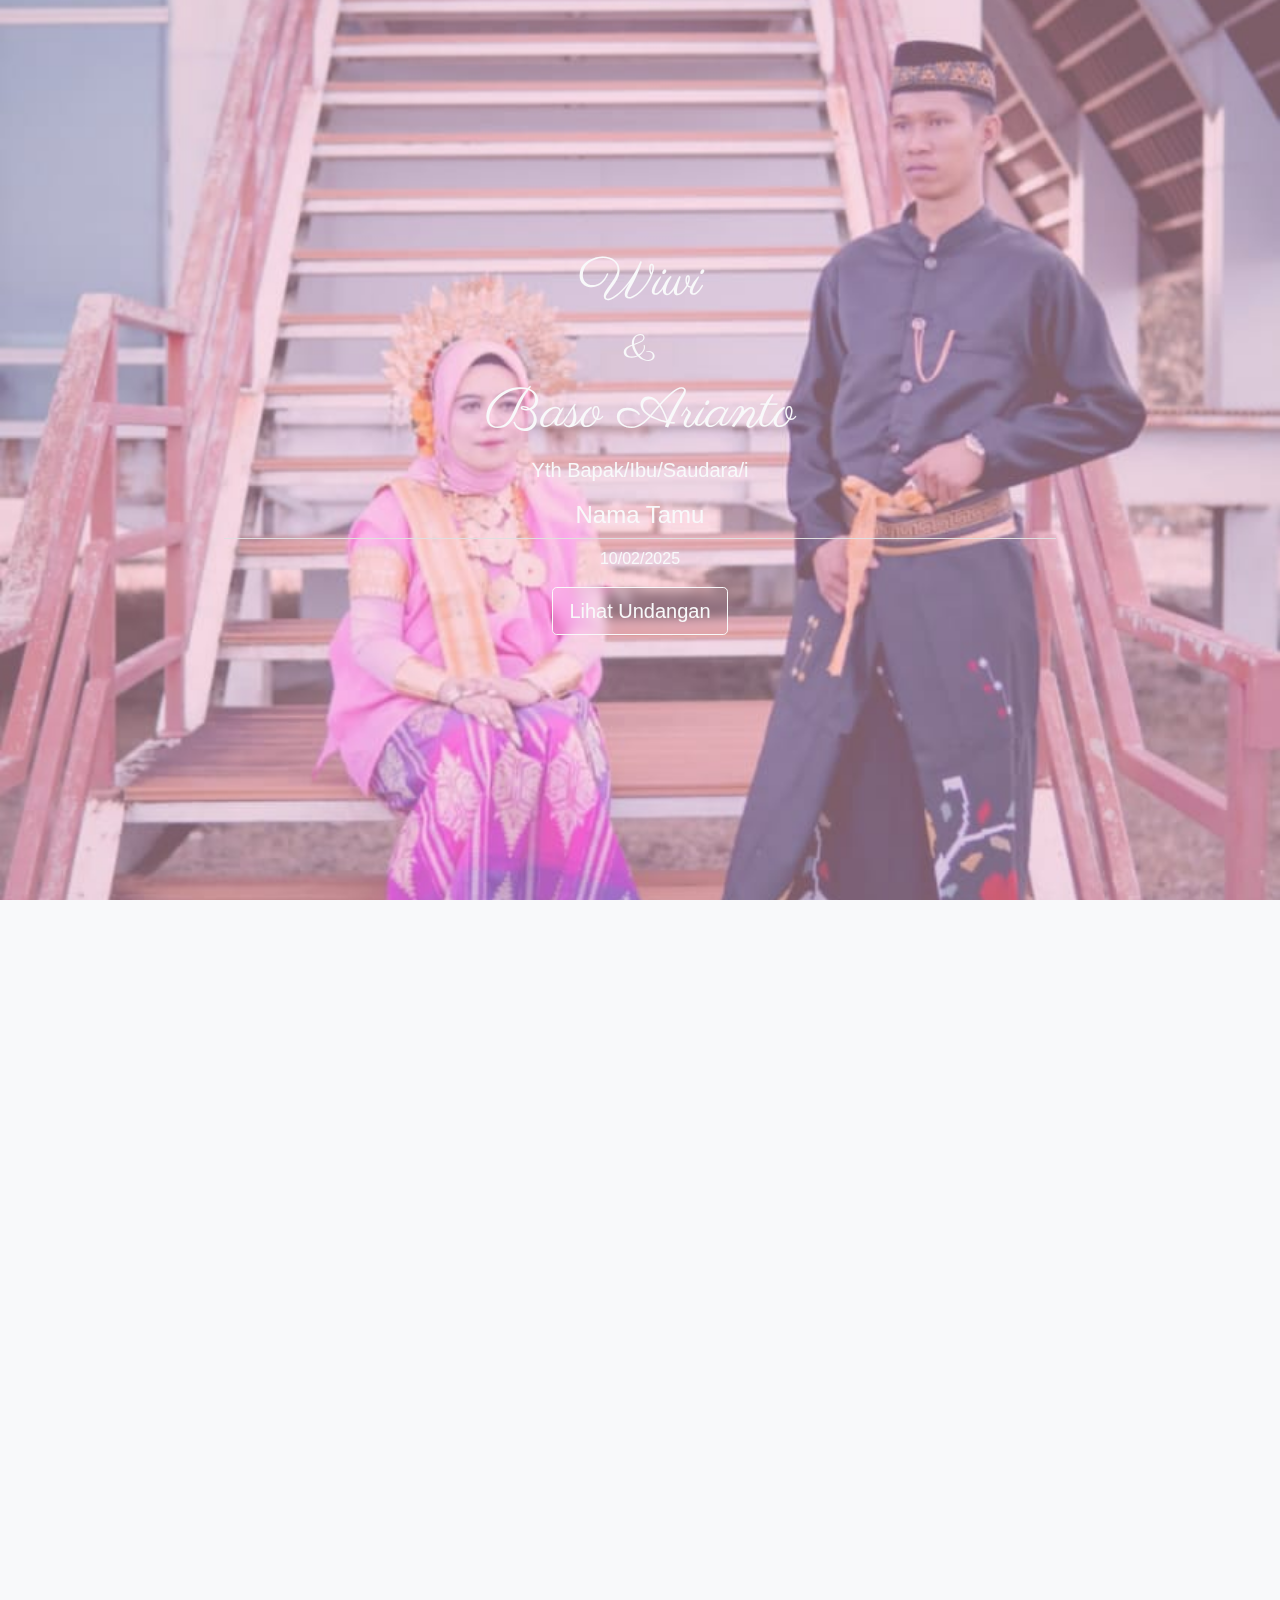
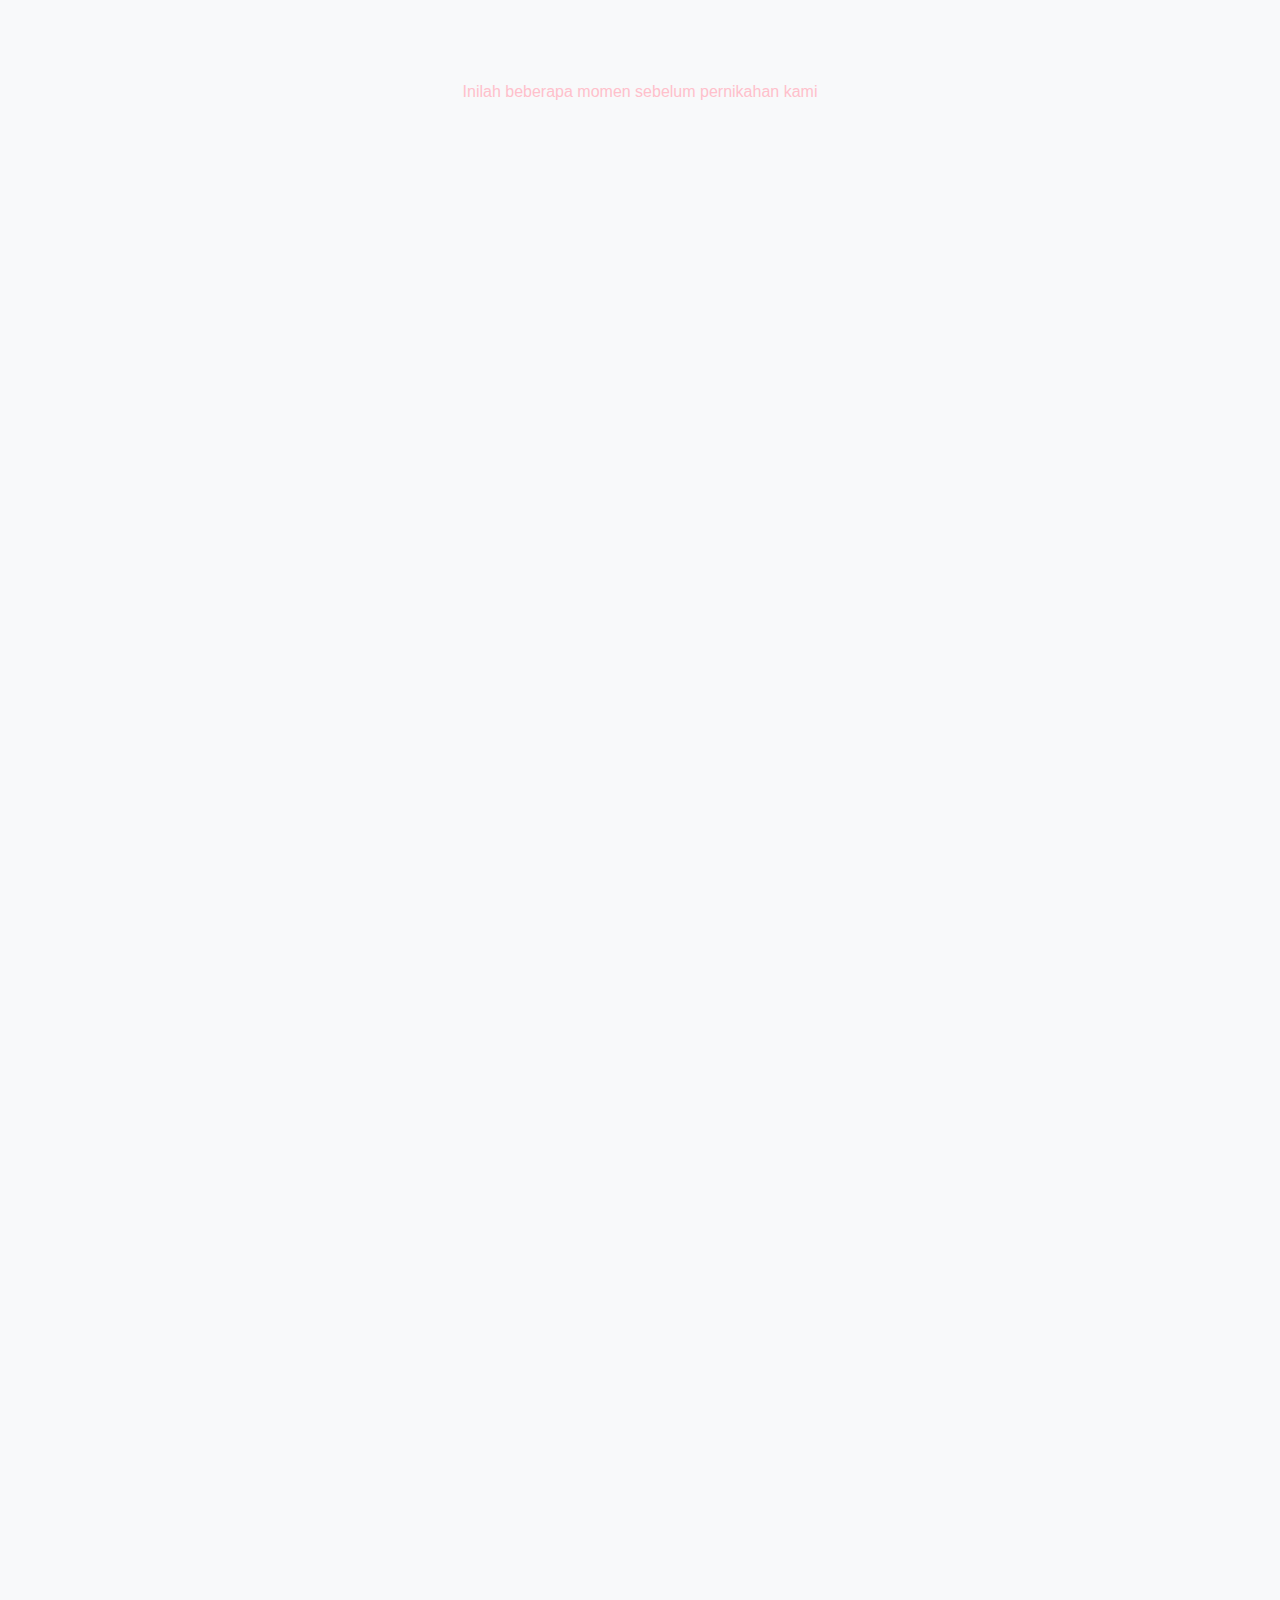
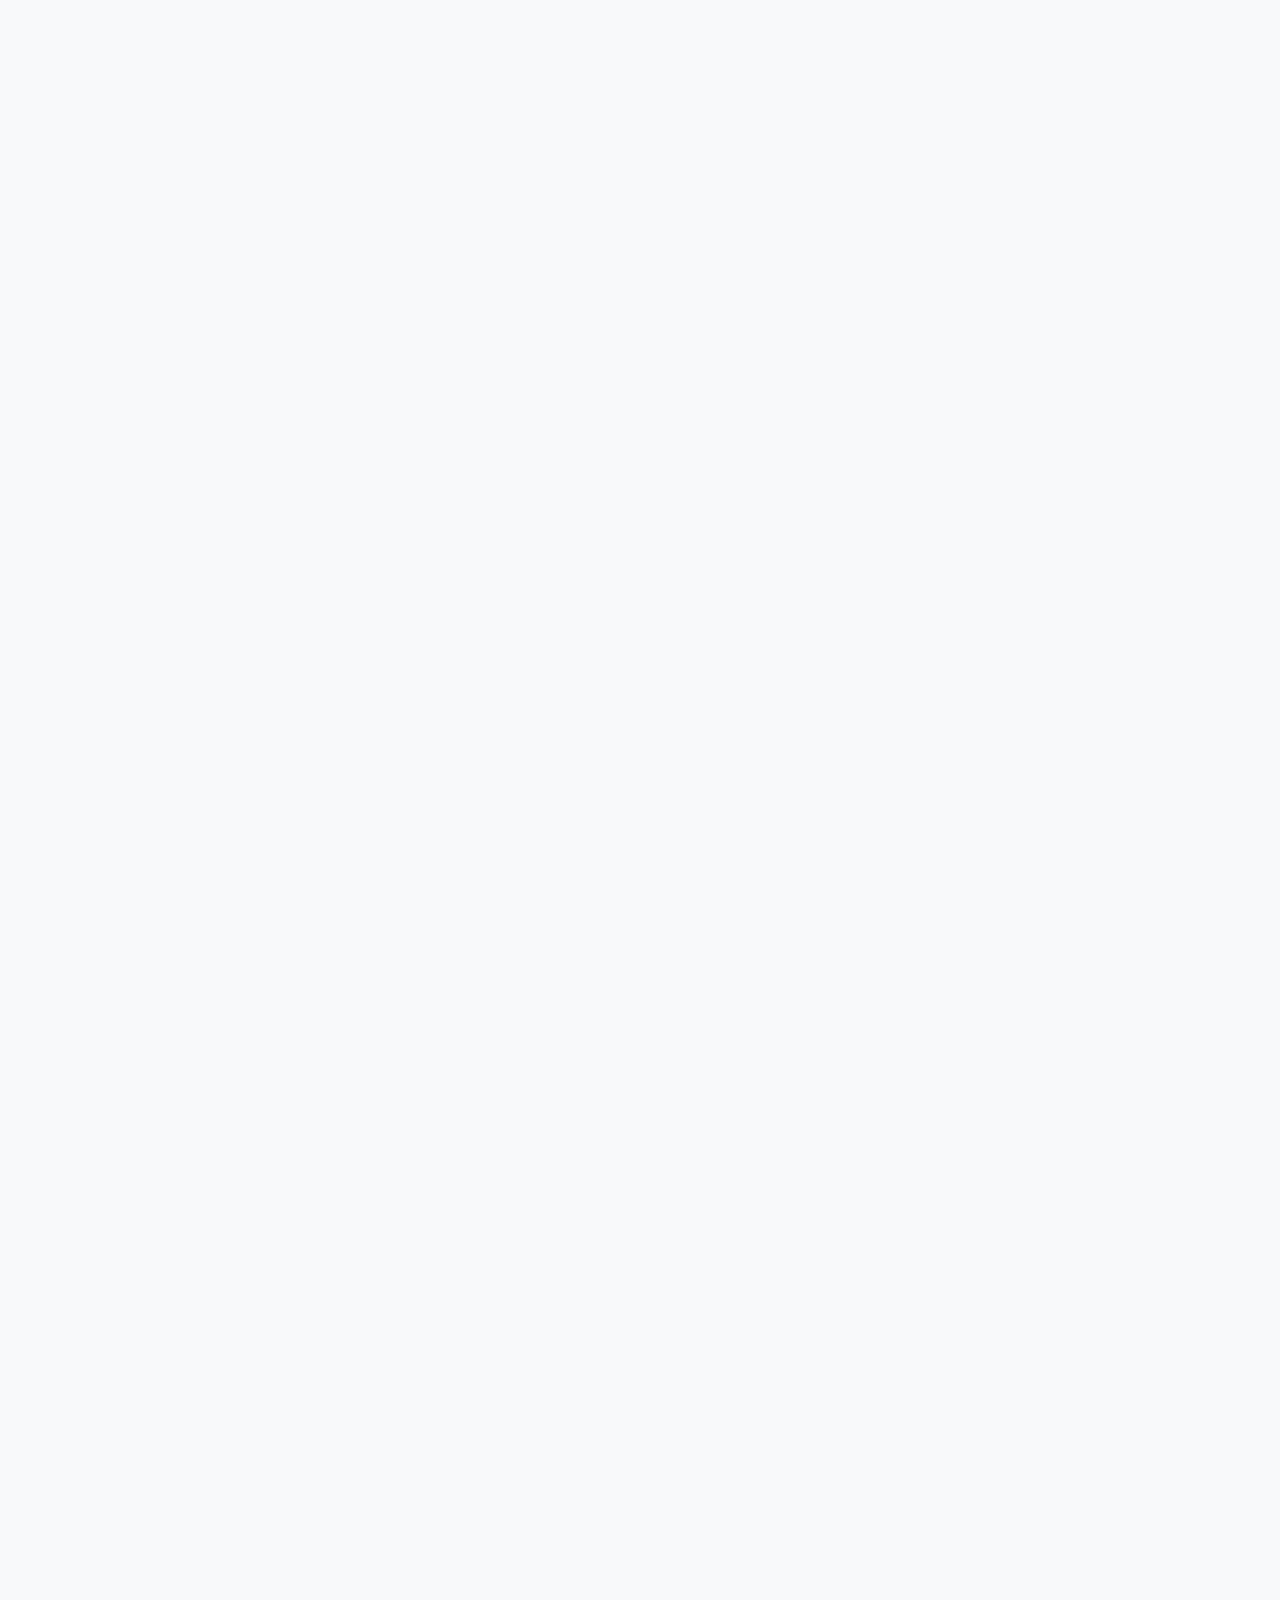
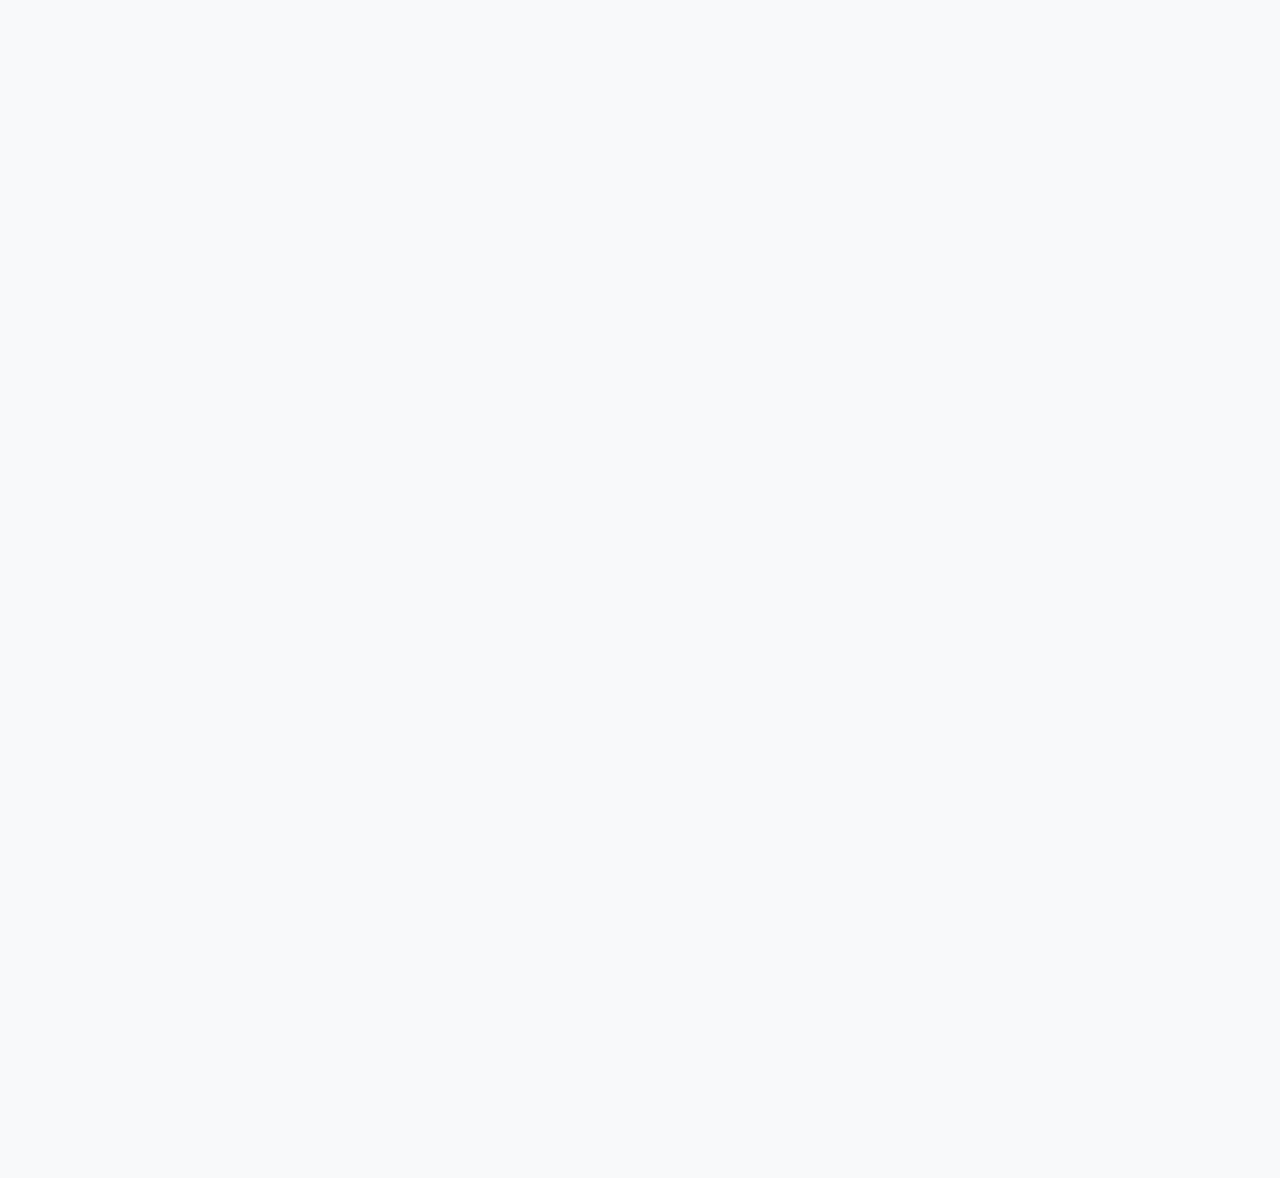
==== commit 3e99d193: "fix: fixing layout" ====
--- a/index.html
+++ b/index.html
@@ -26,7 +26,7 @@
       class="navbar navbar-expand d-sm-none fixed-bottom border-top display-flex rounded-top-left rounded-top-right pinksoft shadow">
       <div id="audio-container">
         <audio id="song" autoplay loop>
-          <source src="audio/James Arthur  A Thousand Years Christina Perri Cover.mp3" type="audio/mp3" />
+          <source src="audio/Musik Keyboard Elektone Hajatan Viral di Tiktok dan Instagram.mp3" type="audio/mp3" />
         </audio>
         <div class="audio-icon-wrapper pinksoft rounded-bot-right rounded-top-right text-light px-3 py-2 mb-5  shadow">
           <i class="fa fa-pause" aria-hidden="true"></i>
@@ -61,13 +61,13 @@
             </span>
           </a>
         </li>
-        <li class="nav-item">
+        <!-- <li class="nav-item">
           <a class="text-decoration-none  page-scroll-mobile nav-link" href="#hadiah">
             <span class="text-center">
               <img src="image/icon/hadiah.png" class="img-fluid w-50" alt="">
             </span>
           </a>
-        </li>
+        </li> -->
         <li class="nav-item">
           <a href="#komen" class="text-decoration-none  page-scroll-mobile nav-link">
             <span class="text-center">
@@ -82,11 +82,13 @@
 
   <div id="home" data-AOS="fade-in" class="jumbotron jumbotron-fluid text-center text-light">
     <div class="container">
-      <h1 data-AOS="zoom-in" class="display-3 font-Parrisienne">Aku Dan Dia</h1>
+      <h1 data-AOS="zoom-in" class="display-4 font-Parrisienne">Wiwi</h1>
+      <h1 data-AOS="zoom-in" class="display- font-Parrisienne"> & </h1>
+      <h1 data-AOS="zoom-in" class="display-4 font-Parrisienne">Baso Arianto</h1>
       <p data-AOS="zoom-in" class="lead">Yth Bapak/Ibu/Saudara/i</p>
       <h4 data-AOS="zoom-in">Nama Tamu</h4>
       <hr data-AOS="zoom-in" class="my-2 w-75 bg-light" />
-      <p data-AOS="zoom-in">30/12/2023</p>
+      <p data-AOS="zoom-in">10/02/2025</p>
       <p class="lead">
         <a data-AOS="zoom-in" class="btn blur btn-outline-light hover50 btn-lg" href="#mempelai" role="button"
           onClick="enableScroll()">Lihat Undangan
@@ -98,28 +100,24 @@
 
   <section>
     <div id="mempelai" class="container text-center py-5 bg-pinksoft">
-      <h2 data-AOS="fade-up" class="font-youngserif">Mempelai</h2>
+      <h2 data-AOS="fade-up" class="font-youngserif bg-pinkdark">Mempelai</h2>
       <hr data-AOS="fade-up" class="my-2 pinksoft my-3 w-25" />
       <div class="row pt-3">
         <div class="col-sm-1"></div>
         <div class="col-sm-5">
-          <img data-AOS="fade-up" src="image/wedding/mempelai-pria1.jpg"
-            class="img-thumbnail shadow w-50 rounded-circle" alt="" />
+          <img data-AOS="fade-up" src="image/wedding/wanita.jpg" class="img-thumbnail shadow w-50 rounded-circle"
+            alt="" />
         </div>
         <div class="col-sm-5 text-sm-left text-center ">
           <section class="py-sm-5 py-5">
-            <h2 data-AOS="fade-up" class="font-youngserif">Aku</h2>
-            <p data-AOS="fade-up">Putra Bapak Sianu & Ibu Siana</p>
+            <h2 data-AOS="fade-up" class="font-youngserif bg-pinkdark">Wiwi</h2>
+            <p data-AOS="fade-up">Putri Bapak Abduk Aziz & Ibu Yuni</p>
             <section data-AOS="fade-up">
-              <a href="#" class="bg-pinksoft iconhover"><i class="fa-brands fa-square-facebook fa-2x mr-1"
-                  aria-hidden="true"></i></a>
-              <a href="#" class="bg-pinksoft iconhover"><i class="fa-brands fa-square-instagram fa-2x mr-1"
-                  aria-hidden="true"></i></a>
-              <a href="#" class="bg-pinksoft iconhover"><i class="fa-brands fa-tiktok fa-2x mr-1"
-                  aria-hidden="true"></i></a>
-              <a href="#" class="bg-pinksoft iconhover"><i class="fa-brands fa-square-twitter fa-2x mr-1"
-                  aria-hidden="true"></i></a>
-              <a href="#" class="bg-pinksoft iconhover"><i class="fa-brands fa-square-youtube fa-2x"
+              <a target="_blank" href="https://www.facebook.com/share/1EbQ4ftiLb/" class="bg-pinksoft iconhover"><i
+                  class="fa-brands fa-square-facebook fa-2x mr-1" aria-hidden="true"></i></a>
+              <a target="_blank" href="#" class="bg-pinksoft iconhover"><i
+                  class="fa-brands fa-square-instagram fa-2x mr-1" aria-hidden="true"></i></a>
+              <a target="_blank" href="#" class="bg-pinksoft iconhover"><i class="fa-brands fa-tiktok fa-2x mr-1"
                   aria-hidden="true"></i></a>
             </section>
           </section>
@@ -129,25 +127,21 @@
         <div class="col-sm-2"></div>
         <div class="col sm-5 text-sm-right text-center order-3">
           <section data-AOS="fade-up" class="py-sm-5 py-5">
-            <h2 class="font-youngserif">Dia</h2>
-            <p>Putra Bapak Sianu & Ibu Siana</p>
+            <h2 class="font-youngserif bg-pinkdark">Baso Arianto</h2>
+            <p>Putra Bapak Mide & Ibu Indo Esse</p>
             <section data-AOS="fade-up">
-              <a href="#" class="bg-pinksoft iconhover"><i class="fa-brands fa-square-facebook fa-2x mr-1"
-                  aria-hidden="true"></i></a>
-              <a href="#" class="bg-pinksoft iconhover"><i class="fa-brands fa-square-instagram fa-2x mr-1"
-                  aria-hidden="true"></i></a>
-              <a href="#" class="bg-pinksoft iconhover"><i class="fa-brands fa-tiktok fa-2x mr-1"
-                  aria-hidden="true"></i></a>
-              <a href="#" class="bg-pinksoft iconhover"><i class="fa-brands fa-square-twitter fa-2x mr-1"
-                  aria-hidden="true"></i></a>
-              <a href="#" class="bg-pinksoft iconhover"><i class="fa-brands fa-square-youtube fa-2x"
+              <a target="_blank" href="#" class="bg-pinksoft iconhover"><i
+                  class="fa-brands fa-square-facebook fa-2x mr-1" aria-hidden="true"></i></a>
+              <a target="_blank" href="#" class="bg-pinksoft iconhover"><i
+                  class="fa-brands fa-square-instagram fa-2x mr-1" aria-hidden="true"></i></a>
+              <a target="_blank" href="#" class="bg-pinksoft iconhover"><i class="fa-brands fa-tiktok fa-2x mr-1"
                   aria-hidden="true"></i></a>
             </section>
           </section>
         </div>
 
         <div class="col-sm-5 order-sm-3">
-          <img data-AOS="fade-up" src="image/wedding/wedding11.jpg" class="img-thumbnail shadow w-50 rounded-circle"
+          <img data-AOS="fade-up" src="image/wedding/pria.jpg" class="img-thumbnail shadow w-50 rounded-circle"
             alt="" />
         </div>
       </div>
@@ -156,32 +150,33 @@
 
   <div id="momen" class="container-fluid ">
     <div class="container bg-pinksoft text-center py-5">
-      <h2 data-AOS="fade-down" class="font-youngserif">PreWedding</h2>
+      <h2 data-AOS="fade-down" class="font-youngserif bg-pinkdark">Pre-Wedding</h2>
       <hr data-AOS="zoom-in" class="my-2 pinksoft my-3 w-25" />
       <p>Inilah beberapa momen sebelum pernikahan kami</p>
       <div class="row mt-5">
         <div class="col-sm-4">
-          <img data-AOS="zoom-in" src="image/wedding/wedding (13).jpg"
+          <img data-AOS="zoom-in" src="image/wedding/IMG-20250126-WA0123.jpg"
             class="img-fluid mt-3 shadow mt-sm-0 rounded-top-left" alt="" />
         </div>
         <div class="col-sm-4">
-          <img data-AOS="zoom-in" src="image/wedding/wedding.jpg" class="img-fluid mt-3 shadow mt-sm-0 rounded"
+          <img data-AOS="zoom-in" src="image/wedding/IMG-20250126-WA0124.jpg"
+            class="img-fluid mt-3 shadow mt-sm-0 rounded" alt="" />
+        </div>
+        <div class="col-sm-4">
+          <img data-AOS="zoom-in" src="image/wedding/IMG-20250126-WA0125.jpg"
+            class="img-fluid mt-3 shadow mt-sm-0 rounded-top-right" alt="" />
+        </div>
+        <div class="col-sm-4">
+          <img data-AOS="zoom-in" src="image/wedding/IMG-20250126-WA0126.jpg"
+            class="img-fluid mt-3 shadow rounded-bot-left" alt="" />
+        </div>
+        <div class="col-sm-4">
+          <img data-AOS="zoom-in" src="image/wedding/IMG-20250126-WA0128.jpg" class="img-fluid mt-3 shadow rounded"
             alt="" />
         </div>
         <div class="col-sm-4">
-          <img data-AOS="zoom-in" src="image/wedding/wedding12.jpg"
-            class="img-fluid mt-3 shadow mt-sm-0 rounded-top-right" alt="" />
-        </div>
-        <div class="col-sm-4">
-          <img data-AOS="zoom-in" src="image/wedding/wedding_1.jpg" class="img-fluid mt-3 shadow rounded-bot-left"
-            alt="" />
-        </div>
-        <div class="col-sm-4">
-          <img data-AOS="zoom-in" src="image/wedding/wedding (10).jpg" class="img-fluid mt-3 shadow rounded" alt="" />
-        </div>
-        <div class="col-sm-4">
-          <img data-AOS="zoom-in" src="image/wedding/wedding (11).jpg" class="img-fluid mt-3 shadow rounded-bot-right"
-            alt="" />
+          <img data-AOS="zoom-in" src="image/wedding/IMG-20250126-WA0130.jpg"
+            class="img-fluid mt-3 shadow rounded-bot-right" alt="" />
         </div>
       </div>
     </div>
@@ -190,55 +185,45 @@
 
 
   <div class="container text-center bg-pinksoft mt-5">
-    <h2 data-AOS="fade-down" class="font-youngserif">Kisah Cinta Kami</h2>
+    <h2 data-AOS="fade-down" class="font-youngserif bg-pinkdark bg-pinkdark">Kisah Cinta Kami</h2>
     <hr data-AOS="zoom-in" class=" pinksoft my-3 w-25" />
-    <!-- <div class="row mt-sm-5">
-      <div class="col-sm-6">
-        <img data-AOS="fade-up" src="image/story33.jpg" class="img-thumbnail shadow w-50 rounded-circle" alt="" />
-      </div>
-      <div class="col-sm-6 ">
-        <p class="pt-3" data-AOS="fade-up">
-          Assalamualaikum Warahmatullahi Wabarakatuh, pertama tama saya ingin mengatakan bahwa kami tidak memiliki kisah
-          cinta apapun dikarenakan kami itu ta'aruf. Kami baru mengenal beberapa bulan yang lalu oleh orang tua kami,
-          dimana orang tua kami itu sudah bersahabat sejak mereka SMA hingga sampai sekarang. Pada agustus kemarin
-          tepatnya 18 agustus 2023 kami dikenalkan orang tua kami dan saling bertukar kontak WhatsApp hingga kamipun
-          saling chattan bila ada waktu luang disela-sela pekerjaan. Singkatnya, saya kembali bertamu kerumahnya karena
-          hanya ingin memberikan kepastian padanya bahwa saya serius ingin menikahinya. Selang beberapa minggu kemudian
-          saya kerumahnya untuk... Lanjut part 2
-        </p>
-      </div>
-    </div> -->
+
 
 
 
     <div class="row pt-3">
       <div class="col-sm-6">
-        <img data-AOS="zoom-in" src="image/story4.jpg"
+        <img data-AOS="zoom-in" src="image/wedding/IMG-20250126-WA0131.jpg"
           class="img-fluid w-75 shadow rounded-topright-botleft-10 rounded-topleft-botright-20" alt="">
       </div>
       <div class="col-sm-6 pt-3 pt-sm-0 text-sm-left py-sm-5">
         <h4 data-AOS="fade-up">Awal Kami Bertemu</h4>
-        <h5 data-AOS="fade-up">18 agustus 2023</h5>
-        <p data-AOS="fade-up">Assalamualaikum Warahmatullahi Wabarakatuh, pertama tama saya ingin mengatakan bahwa kami
-          tidak memiliki kisah
-          cinta apapun dikarenakan kami itu ta'aruf. Kami baru mengenal beberapa bulan yang lalu oleh orang tua kami,
-          dimana orang tua kami itu sudah bersahabat sejak mereka SMA hingga sampai sekarang.</p>
+        <h5 data-AOS="fade-up">10 Oktober 2022</h5>
+        <p data-AOS="fade-up">Saat pertama kali bertemu, 10 Oktober 2022, aku tidak menyangka akan bertemu dengan
+          seseorang yang akan mengubah hidupku, dan itu adalah
+          kamu. Saat pertama kali kita bertemu, aku merasa ada sesuatu yang spesial, seperti ada koneksi yang kuat
+          antara kita.
+          Dan sekarang, aku yakin bahwa kita saling melengkapi, seperti dua potongan puzzle yang akhirnya bersatu.</p>
       </div>
     </div>
     <div class="row pt-3">
       <div class="col-sm-6 order-sm-4">
-        <img data-AOS="zoom-in" src="image/story44.jpg"
+        <img data-AOS="zoom-in" src="image/wedding/IMG-20250126-WA0132.jpg"
           class="img-fluid w-75 shadow rounded-topleft-botright-10 rounded-topright-botleft-20" alt="">
       </div>
       <div class="col-sm-6 pt-3 pt-sm-0 order-sm-3 text-sm-right py-sm-5 my-2">
         <h4 data-AOS="fade-up">LDR an</h4>
         <h5 data-AOS="fade-up">Ketika Kami Disibukkan Pekerjaan</h5>
-        <p data-AOS="fade-up">Disini kami saling sibuk dan hanya berbalas pesan di sela-sela pekerjaan dikarenakan sibuk
-          oleh pekerjaan
-          masing-masing.</p>
-      </div>
-    </div>
-    <div class="row pt-3 pt-sm-5">
+        <p data-AOS="fade-up">Hari itu, saat kita masih menjalani hubungan jarak jauh, aku tidak pernah menyangka bahwa
+          kita akan dipertemukan kembali
+          di tempat yang sama. Tapi, nasib mempertemukan kita kembali, dan aku sangat bersyukur karena kamu memutuskan
+          untuk
+          berhenti dari pekerjaanmu di Morowali dan mencari pekerjaan lain di sini. Sekarang, kita bisa bersama-sama dan
+          menuju
+          kebahagiaan yang lebih besar, yaitu hari pernikahan kita.</p>
+      </div>
+    </div>
+    <!-- <div class="row pt-3 pt-sm-5">
       <div class="col-sm-6">
         <img data-AOS="zoom-in" src="image/story5.jpg"
           class="img-fluid w-75 shadow rounded-topright-botleft-10 rounded-topleft-botright-20" alt="">
@@ -251,7 +236,7 @@
           tepatnya tanggal 03 November 2023
           saya kerumahnya untuk... Lanjut part 2</p>
       </div>
-    </div>
+    </div> -->
   </div>
 
   <!-- <div class="container">
@@ -306,19 +291,19 @@
       <div class="card mkk border-0 bg-light">
         <img data-AOS="fade-up" class="card-img-top" src="holder.js/100x180/" alt="" />
         <div class="card-body text-center">
-          <h2 data-AOS="zoom-in" class="card-title font-youngserif ">Hari Pernikahan</h2>
+          <h2 data-AOS="zoom-in" class="card-title font-youngserif bg-pinkdark">Hari Pernikahan</h2>
           <hr data-AOS="zoom-in" class="mt-2 pinksoft w-25" />
           <div data-AOS="fade-up" class="blue-gradient position-relative px-2 px-sm-3 countdown-frame">
-            <div id="countdown-demo" class="bg-pinksoft text-center h3 font-youngserif  m-0"></div>
+            <div id="countdown-demo" class="bg-pinksoft text-center h-3 font-youngserif  m-0"></div>
           </div>
-          <h3 data-AOS="fade-up" class="font-youngserif pb-3 pt-3">Akad Nikah</h3>
-          <h3 data-AOS="fade-up" class="font-youngserif pb-3">30-12-2023</h3>
+          <h3 data-AOS="fade-up" class="font-youngserif pb-3 pt-3 bg-pinkdark">Akad Nikah</h3>
+          <h3 data-AOS="fade-up" class="font-youngserif pb-3">10-02-2025</h3>
           <h3 data-AOS="fade-up" class="font-youngserif pb-3">10:00 WITA</h3>
-          <h3 data-AOS="fade-up" class="font-youngserif">
+          <h3 data-AOS="fade-up" class="font-youngserif bg-pinkdark">
             Dirumah Pengantin
             <i class="fa fa-location-dot" aria-hidden="true"></i>
           </h3>
-          <h5 data-AOS="fade-up" class="font-playfair pb-3">Jalan H. Andi</h5>
+          <h5 data-AOS="fade-up" class="font-playfair pb-3">Gilireng, Warrangge</h5>
           <h4>
             <a href="#maps" data-AOS="fade-up" class="btn shadow text-light pinksoft"><i
                 class="fa-solid fa-magnifying-glass-location"></i> Buka
@@ -355,94 +340,37 @@
 
 
   <div class="container-fluid text-center bg-light">
-    <h2 data-AOS="fade-up" class="font-youngserif pt-sm-5 bg-pinksoft">Live Streaming </i></h2>
+    <h2 data-AOS="fade-up" class="font-youngserif pt-sm-5 bg-pinksoft bg-pinkdark">Live Streaming </i></h2>
     <p data-AOS="fade-up" class="bg-pinksoft">Kami akan menyiarkan upacara <br> pernikahan secara virtual</p>
-    <h4><a data-AOS="fade-up" class="btn pinksoft mt-2 shadow text-light" href="live.html">Klik Disini <i
+    <h4><a data-AOS="fade-up" class="btn pinksoft mt-2 shadow text-light" href="#">Klik Disini <i
           class="fas fa-video"></i></a></h4>
   </div>
 
 
   <div id="maps" class="container text-center mt-5">
-    <h2 data-AOS="fade-up" class="font-youngserif pt-sm-5 bg-pinksoft pb-3">Lokasi <i class="fa fa-map"
+    <h2 data-AOS="fade-up" class="font-youngserif pt-sm-5 bg-pinkdark pb-3">Lokasi <i class="fa fa-map"
         aria-hidden="true"></i> </i></h2>
     <iframe data-AOS="fade-up"
-      src="https://www.google.com/maps/embed?pb=!1m18!1m12!1m3!1d3979.4159002642846!2d120.02917187408777!3d-4.138306645392865!2m3!1f0!2f0!3f0!3m2!1i1024!2i768!4f13.1!3m3!1m2!1s0x2d95e6fab4442d83%3A0x8aa468f1b5415097!2sLikmi%20Stekom!5e0!3m2!1sid!2sid!4v1701313729716!5m2!1sid!2sid"
+      src="https://www.google.com/maps/embed?pb=!1m18!1m12!1m3!1d127380.49250993006!2d120.184992!3d-3.88701945!2m3!1f0!2f0!3f0!3m2!1i1024!2i768!4f13.1!3m3!1m2!1s0x2d9678c6df47c301%3A0xbf52b60e15796441!2sKec.%20Gilireng%2C%20Kabupaten%20Wajo%2C%20Sulawesi%20Selatan!5e0!3m2!1sid!2sid!4v1737905524988!5m2!1sid!2sid"
       width="100%" height="450" class="border" style="border:0;" allowfullscreen="" loading="lazy"
       referrerpolicy="no-referrer-when-downgrade"></iframe>
   </div>
 
 
-  <div id="hadiah" class="container bg-pinksoft text-center mt-5">
-    <h2 data-AOS="fade-up" class="font-youngserif">Hadiah Pernikahan</h2>
-    <p data-AOS="fade-up" class="font-playfair">Supaya tali silaturahmi tidak terputus, Adakah seratus</p>
-    <div class="row">
-      <div class="col-sm-4">
-        <div class="card border-0">
-          <!-- <div class="card-header border-0">
-              
-            </div> -->
-          <div class="card-body bg-light border-0">
-            <img data-AOS="fade-up" src="image/wedding/WhatsApp Image 2023-11-30 at 12.24.03_228302f2.jpg"
-              class="w-50 shadow" alt="">
-          </div>
-          <div class="card-footer bg-light border-0 text-hitam">
-            <img data-AOS="fade-up" src="image/wedding/ShopeePay Logo (PNG-1080p) - Vector69Com.png" class="w-25 pb-3"
-              alt="">
-            <p data-AOS="fade-up" class="">0821 9108 3604</p>
-            <p data-AOS="fade-up" class="font-youngserif">Muhammad Iqbal</p>
-          </div>
-        </div>
-      </div>
-      <div class="col-sm-4">
-        <div class="card border-0">
-          <!-- <div class="card-header border-0">
-              
-            </div> -->
-          <div class="card-body bg-light border-0">
-            <img data-AOS="fade-up" src="image/wedding/WhatsApp Image 2023-11-30 at 14.29.58_1b302c5f.jpg"
-              class="w-50 shadow" alt="">
-          </div>
-          <div class="card-footer bg-light border-0 text-hitam">
-            <img data-AOS="fade-up" src="image/wedding/logosidemenu.png" class="w-25 pb-3" alt="">
-            <p data-AOS="fade-up" class="">0821 9108 3604</p>
-            <p data-AOS="fade-up" class="font-youngserif">Muhammad Iqbal</p>
-          </div>
-        </div>
-      </div>
-      <div class="col-sm-4">
-        <div class="card border-0">
-          <!-- <div class="card-header border-0">
-              
-            </div> -->
-          <div class="card-body bg-light border-0">
-            <img data-AOS="fade-up" src="image/wedding/WhatsApp Image 2023-11-30 at 12.24.04_bf0ab470.jpg"
-              class="w-50 shadow" alt="">
-          </div>
-          <div class="card-footer bg-light border-0 text-hitam">
-            <img data-AOS="fade-up" src="image/wedding/Logo DANA (PNG-2160p) - FileVector69.png" class="w-25 pb-3"
-              alt="">
-            <p data-AOS="fade-up" class="">0821 9108 3604</p>
-            <p data-AOS="fade-up" class="font-youngserif">Muhammad Iqbal</p>
-          </div>
-        </div>
-      </div>
-    </div>
-  </div>
-
 
   <div class="container bg-pinksoft text-center mt-5">
     <p data-AOS="fade-up">Kami Yang Berbahagia, Keluarga Besar Kedua Mempelai</p>
-    <h2 data-AOS="fade-up" class="font-youngserif">Aku & Dia</h2>
+    <h2 data-AOS="fade-up" class="font-youngserif bg-pinkdark">Wiwi & Baso Arianto</h2>
     <div data-AOS="fade-up" class="row text-center mt-5">
       <div data-AOS="fade-up" class="col-sm-6">
         <p>Keluarga Besar</p>
-        <h4 class="font-youngserif">Aku</h4>
-        <p>Bapak Aku dan Ibu Aku</p>
+        <h4 class="font-youngserif bg-pinkdark">Wiwi</h4>
+        <p>Bapak Abdul Asiz dan Ibu Yuni</p>
       </div>
       <div data-AOS="fade-up" class="col-sm-6">
         <p>Keluarga Besar</p>
-        <h4 class="font-youngserif">Dia</h4>
-        <p>Bapak Dia dan Ibu Dia</p>
+        <h4 class="font-youngserif bg-pinkdark">Baso Arianto</h4>
+        <p>Bapak Mide dan Ibu Indo Esse</p>
       </div>
     </div>
   </div>
@@ -452,10 +380,12 @@
   </div>
 
   <div class="container text-center bg-pinksoft">
-    <h4 data-AOS="fade-up" class="font-youngserif">Turut Mengundang</h4>
-    <p data-AOS="fade-up">Keluarga besar bapak Putra dan ibu Dewi</p>
-    <p data-AOS="fade-up">Keluarga besar bapak Putra dan ibu Dewi</p>
-    <p data-AOS="fade-up">Keluarga besar bapak Putra dan ibu Dewi</p>
+    <h4 data-AOS="fade-up" class="font-youngserif bg-pinkdark">Turut Mengundang</h4>
+    <p data-AOS="fade-up">*HAMKA / CORA WETTOING, S.Pd.</p>
+    <p data-AOS="fade-up">*H. DEMIN / Hj. SUMARNI, S.P.</p>
+    <p data-AOS="fade-up">*IMANI / Suami Alm. JODDING</p>
+    <p data-AOS="fade-up">*AMIRUDDIN / INDAR WANI (CACCE)</p>
+    <p data-AOS="fade-up">KEDUA MEMPELAI</p>
   </div>
 
   <!-- <div data-AOS="fade-in" class="container-fluid pinksoft text-light mt-5">
@@ -480,15 +410,15 @@
       <footer class="py-2 py-sm-5">
         <div class="row">
           <div class="col-sm-5">
-            <h5 data-AOS="fade-up">IQBAL-UD</h5>
+            <h5 data-AOS="fade-up">IQBAL-WEB</h5>
             <p data-AOS="fade-up" class="text-justify">
-              IQBAL-UD sebuah situs website yang menyediakan berbagai jasa
+              IQBAL-WEB sebuah situs website yang menyediakan berbagai jasa
               digital, mulai dari web desain, pembuatan logo,
               dan masih banyak lagi.
             </p>
             <p data-AOS="fade-up">
               <i class="fa-regular fa-copyright" aria-hidden="true"></i>
-              IQBAL-UD 2023
+              IQBAL-WEB 2023
             </p>
           </div>
           <div class="col-sm-3"></div>
@@ -503,21 +433,24 @@
 
               <div data-AOS="fade-up" class="col-11">
                 <p>
-                  <span>iqbalud324@gmail.com</span>
+                  <span>-</span>
                   <br />
-                  <span>(62) 857-2746-8469</span>
+                  <span><a class="text-decoration-none text-light" target="_blank" href="wa.me/6285727468469">(62)
+                      857-2746-8469</a></span>
                   <br />
-                  <a class="text-light" href="">iqbalud.000webhostapp.com</a>
+                  <a class="text-light" href="">-</a>
                 </p>
               </div>
             </div>
             <div class="row">
               <div class="col">
                 <p data-AOS="fade-in">
-                  <a class="pr-1 text-light" href=""><i class="fa-brands fa-2x fa-facebook-square"
-                      aria-hidden="true"></i></a>
+                  <a class="pr-1 text-light" target="_blank" href="https://www.facebook.com/share/19YMMdzTVK/"><i
+                      class="fa-brands fa-2x fa-facebook-square" aria-hidden="true"></i></a>
                   <a class="pr-1 text-light" href=""><i class="fa-brands fa-2x fa-twitter" aria-hidden="true"></i></a>
-                  <a class="pr-1 text-light" href=""><i class="fa-brands fa-2x fa-instagram" aria-hidden="true"></i></a>
+                  <a class="pr-1 text-light" target="_blank"
+                    href="https://www.instagram.com/mhmad.iqballl?igsh=MWJvbXV0bWNhZnR6Nw=="><i
+                      class="fa-brands fa-2x fa-instagram" aria-hidden="true"></i></a>
                   <a class="pr-1 text-light" href=""><i class="fa-brands fa-2x fa-google-plus"
                       aria-hidden="true"></i></a>
                   <a class="text-light" href=""><i class="fa-brands fa-2x fa-github" aria-hidden="true"></i></a>
--- a/undangan.css
+++ b/undangan.css
@@ -58,7 +58,7 @@
 }
 
 .jumbotron{
-    background-image: url(image/Tanpa\ judul.jpg);
+    background-image: url(image/wedding/BGROUND.jpg);
     background-size: cover;
     background-position: center;
     background-repeat: no-repeat;
@@ -101,6 +101,9 @@
 } */
 .bg-pinksoft {
     color: rgb(255, 192, 203);
+}
+.bg-pinkdark {
+    color: #ff83bb;
 }
 .pinksoft {
     background-color: rgb(255, 192, 203);
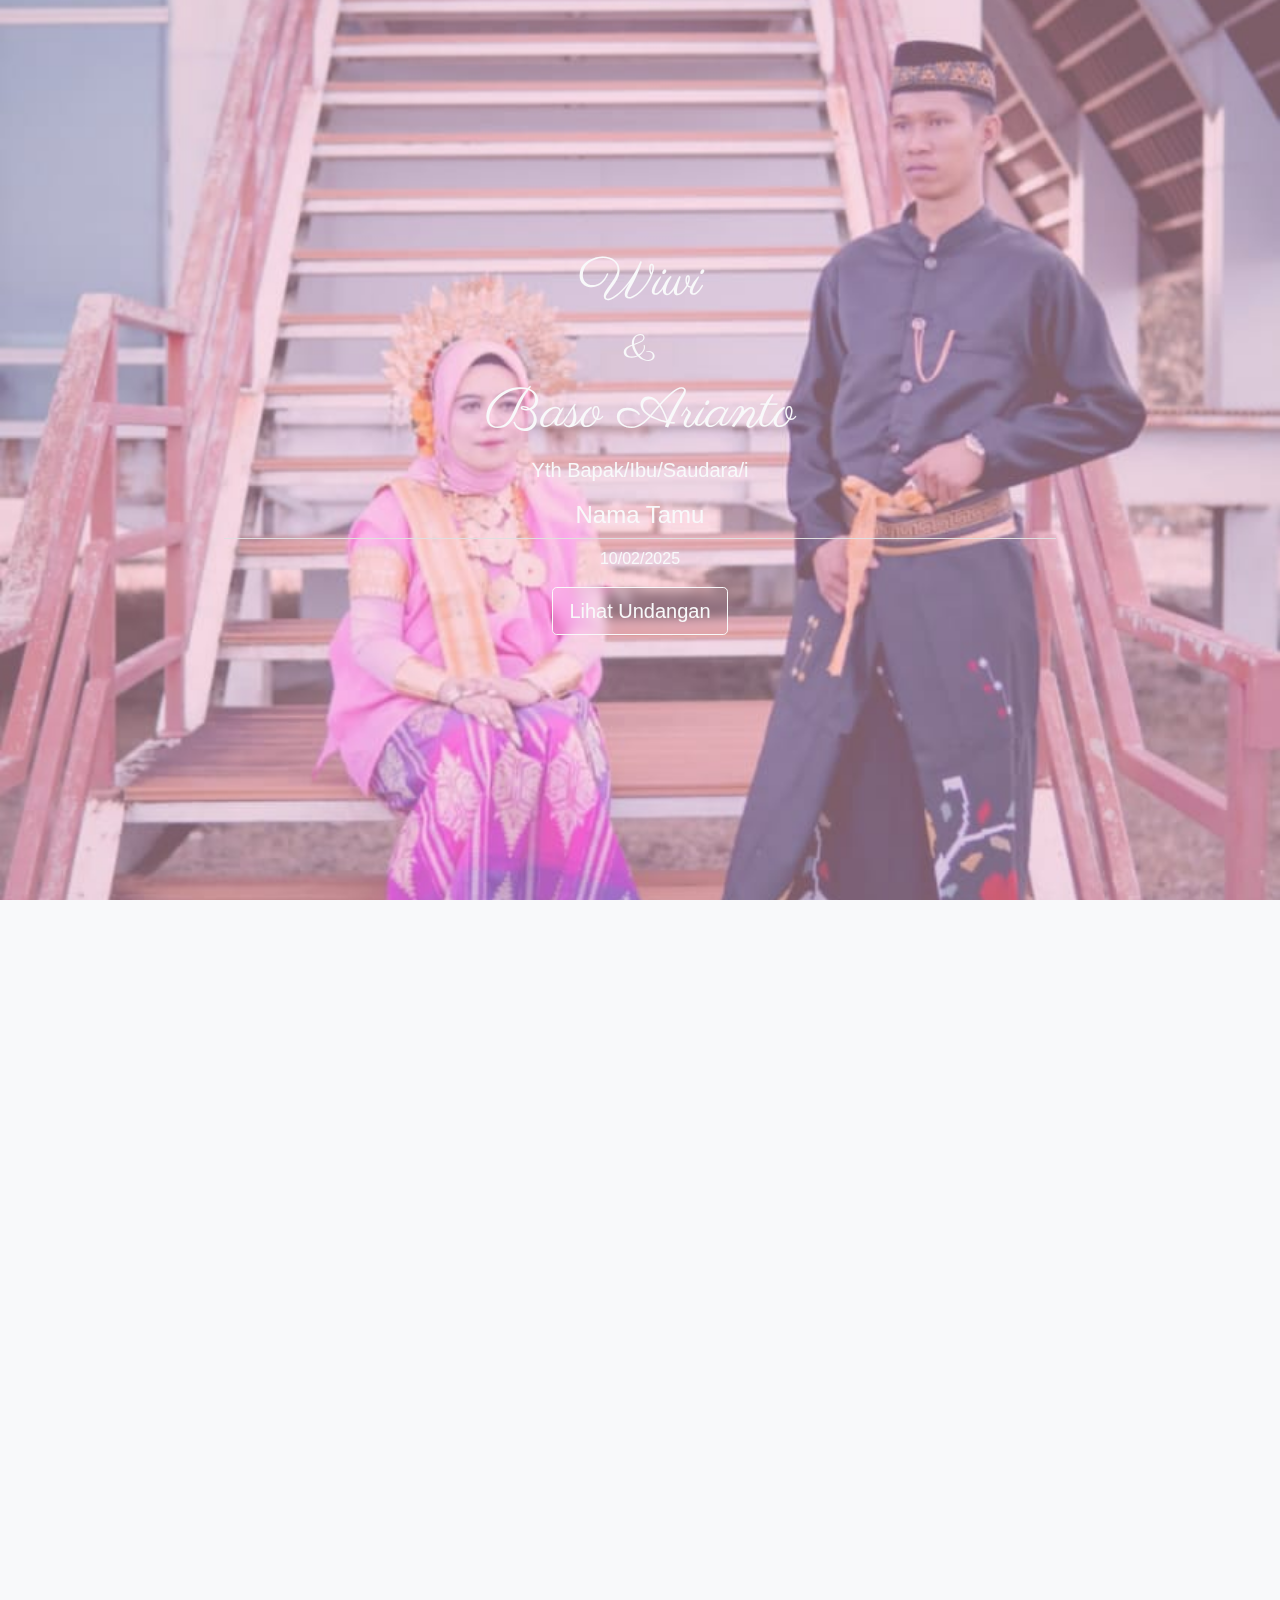
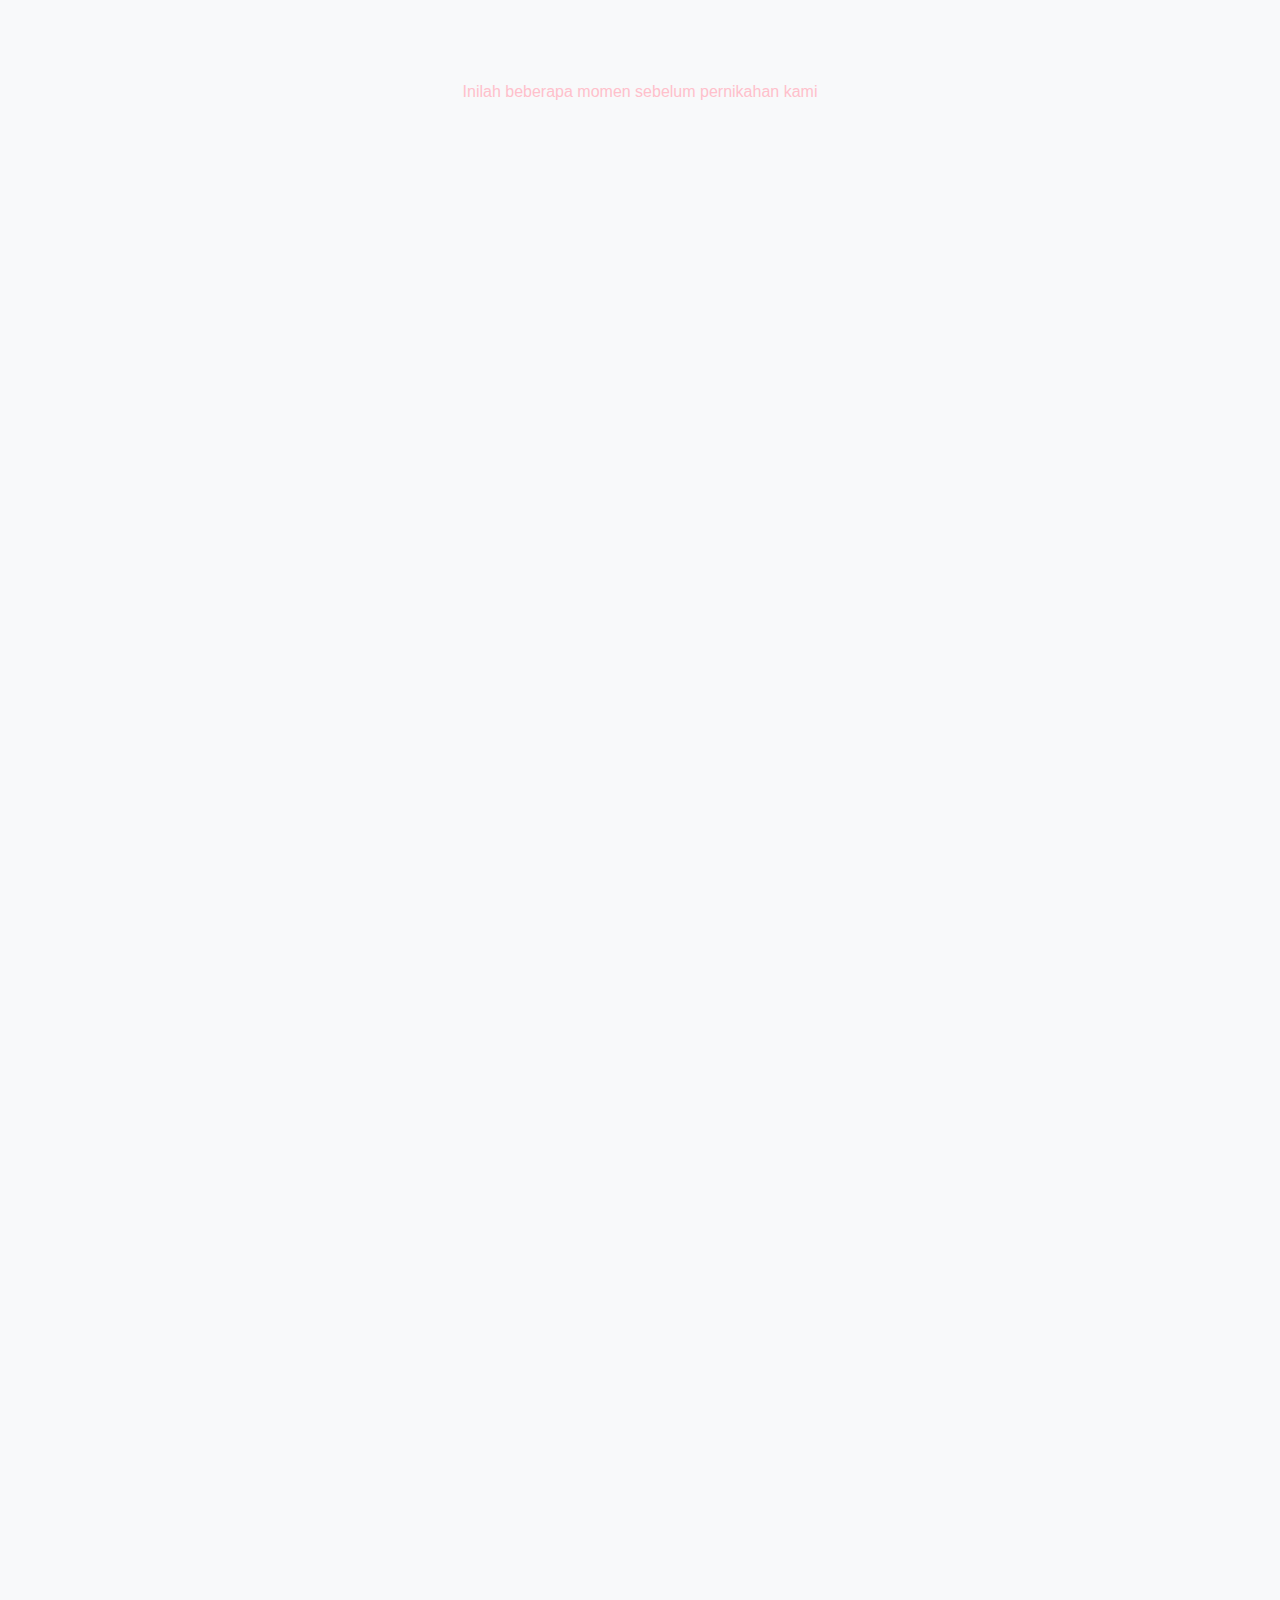
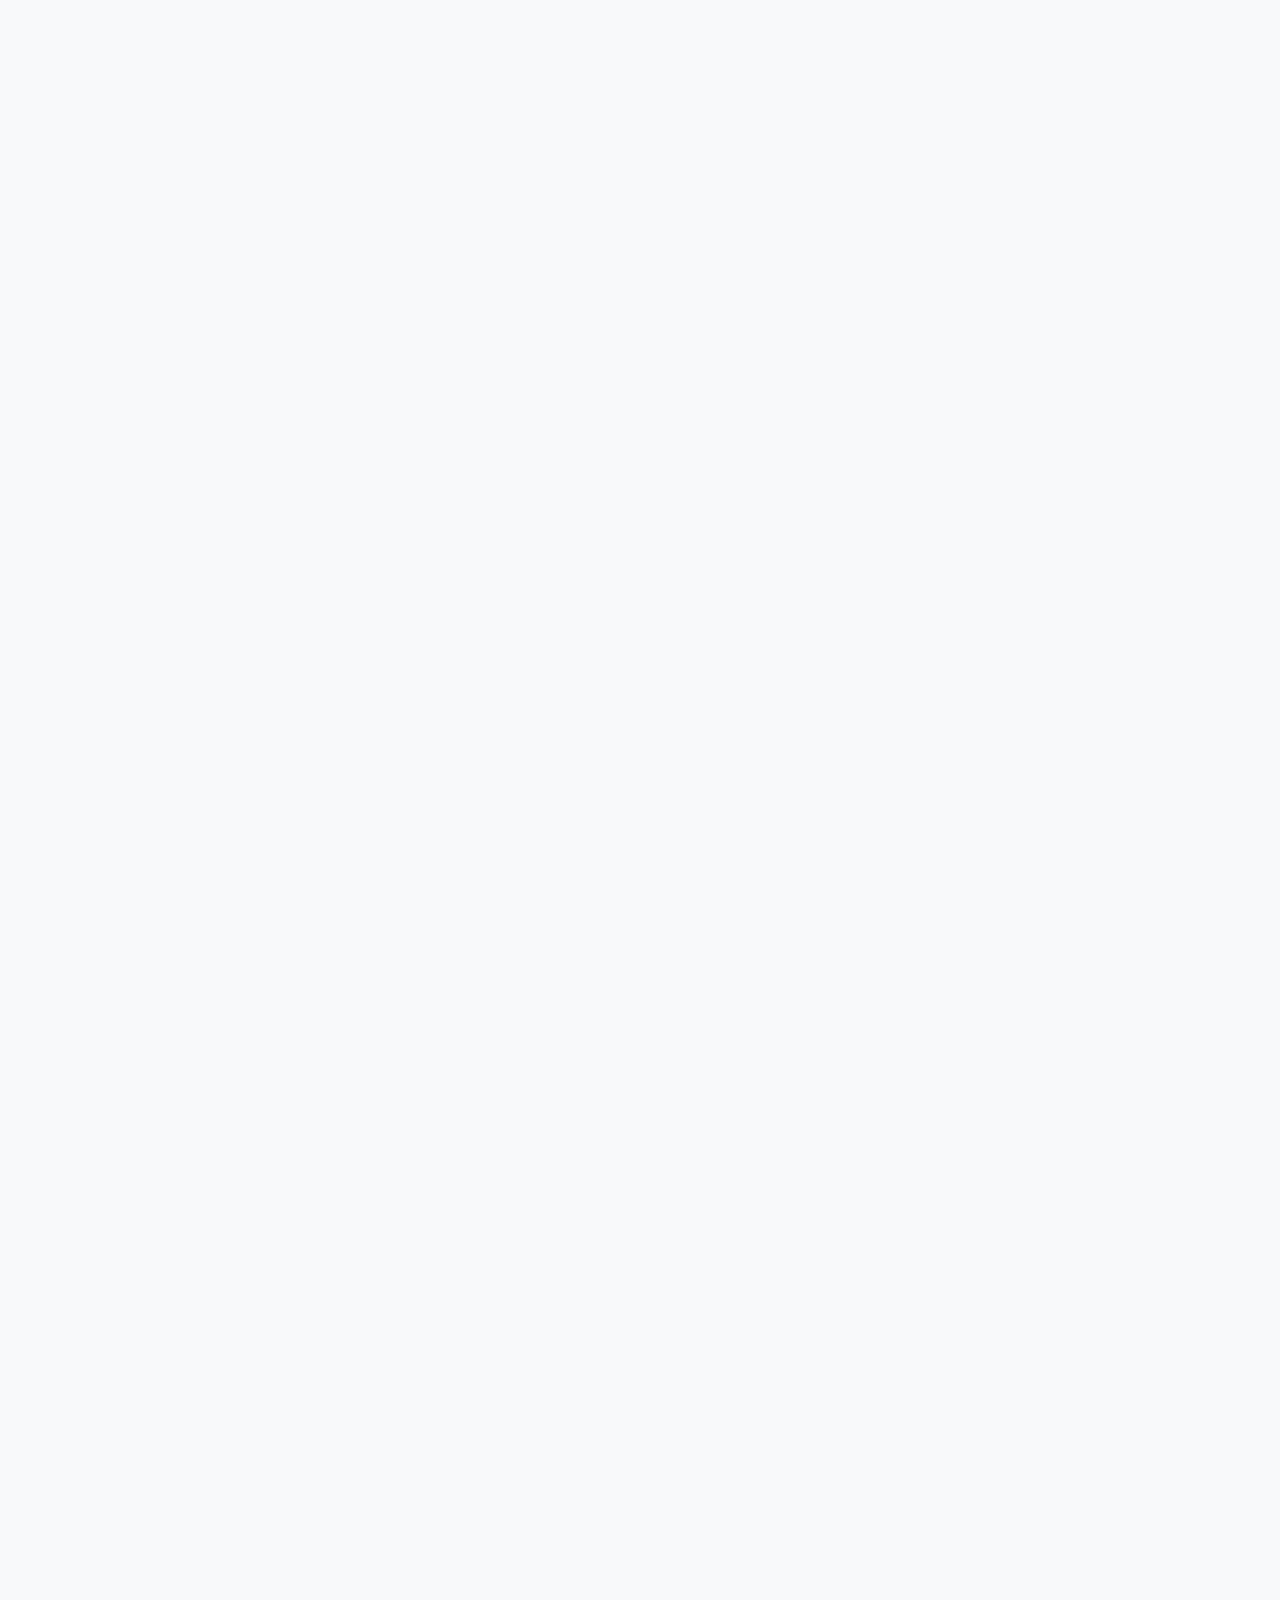
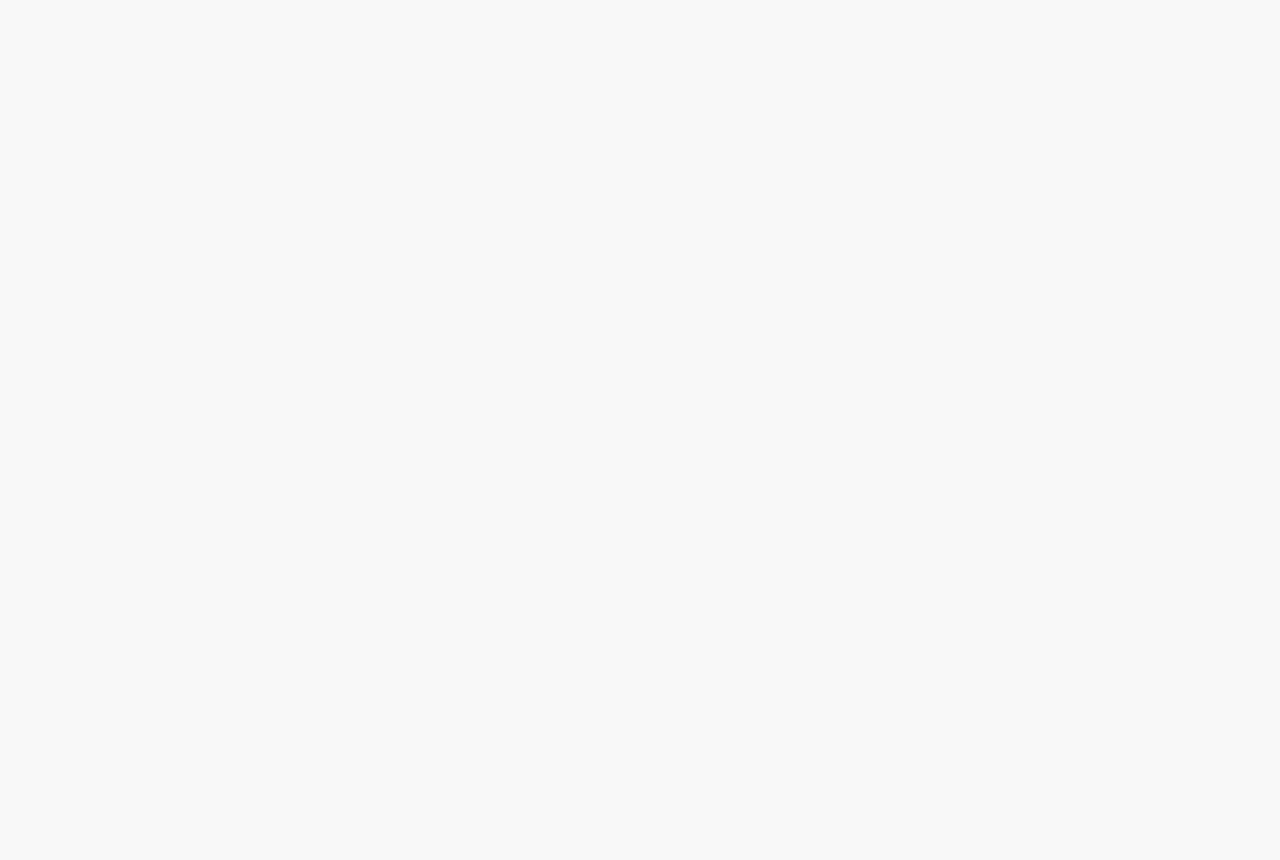
==== commit a136ee37: "fix: fixing layout" ====
--- a/index.html
+++ b/index.html
@@ -375,18 +375,18 @@
     </div>
   </div>
 
-  <div class="container">
+  <!-- <div class="container">
     <hr data-AOS="zoom-in" class="my-5 pinksoft w-100" />
-  </div>
-
-  <div class="container text-center bg-pinksoft">
+  </div> -->
+
+  <!-- <div class="container text-center bg-pinksoft">
     <h4 data-AOS="fade-up" class="font-youngserif bg-pinkdark">Turut Mengundang</h4>
     <p data-AOS="fade-up">*HAMKA / CORA WETTOING, S.Pd.</p>
     <p data-AOS="fade-up">*H. DEMIN / Hj. SUMARNI, S.P.</p>
     <p data-AOS="fade-up">*IMANI / Suami Alm. JODDING</p>
     <p data-AOS="fade-up">*AMIRUDDIN / INDAR WANI (CACCE)</p>
     <p data-AOS="fade-up">KEDUA MEMPELAI</p>
-  </div>
+  </div> -->
 
   <!-- <div data-AOS="fade-in" class="container-fluid pinksoft text-light mt-5">
       <div class="container">
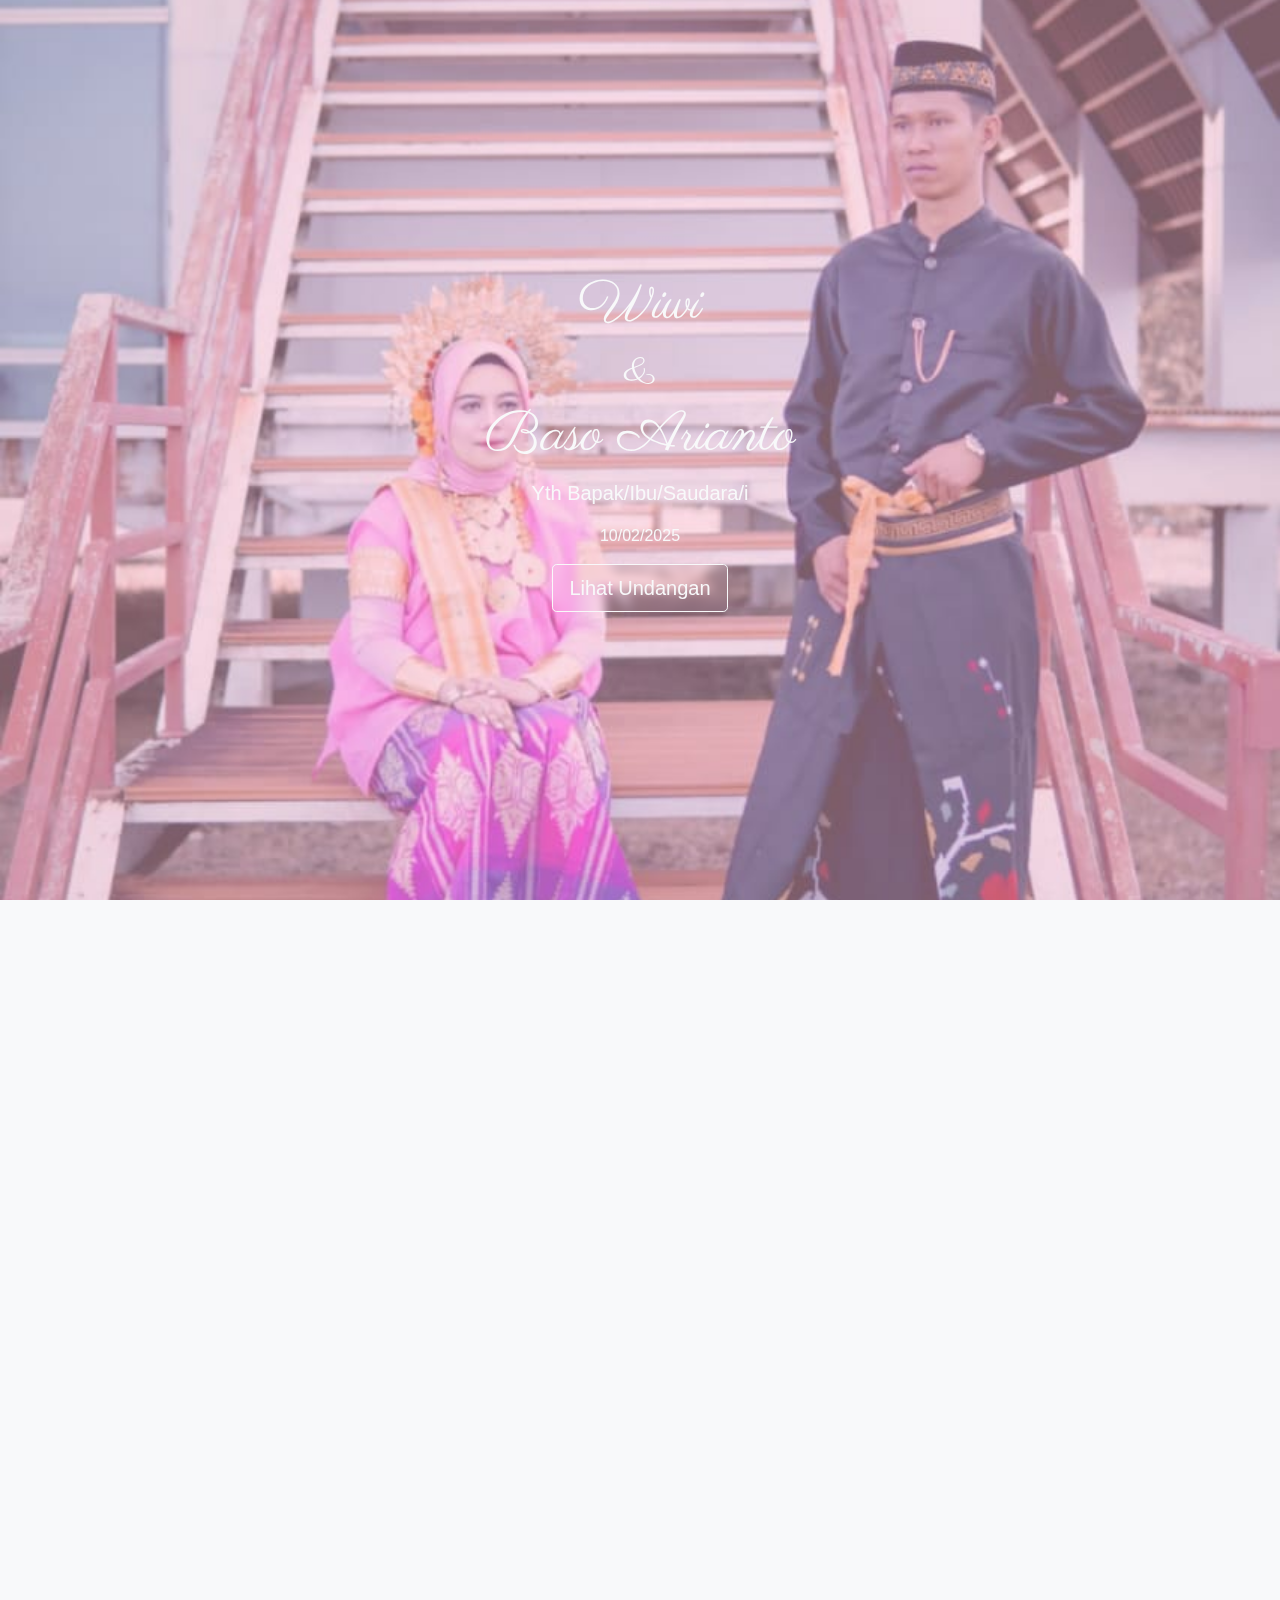
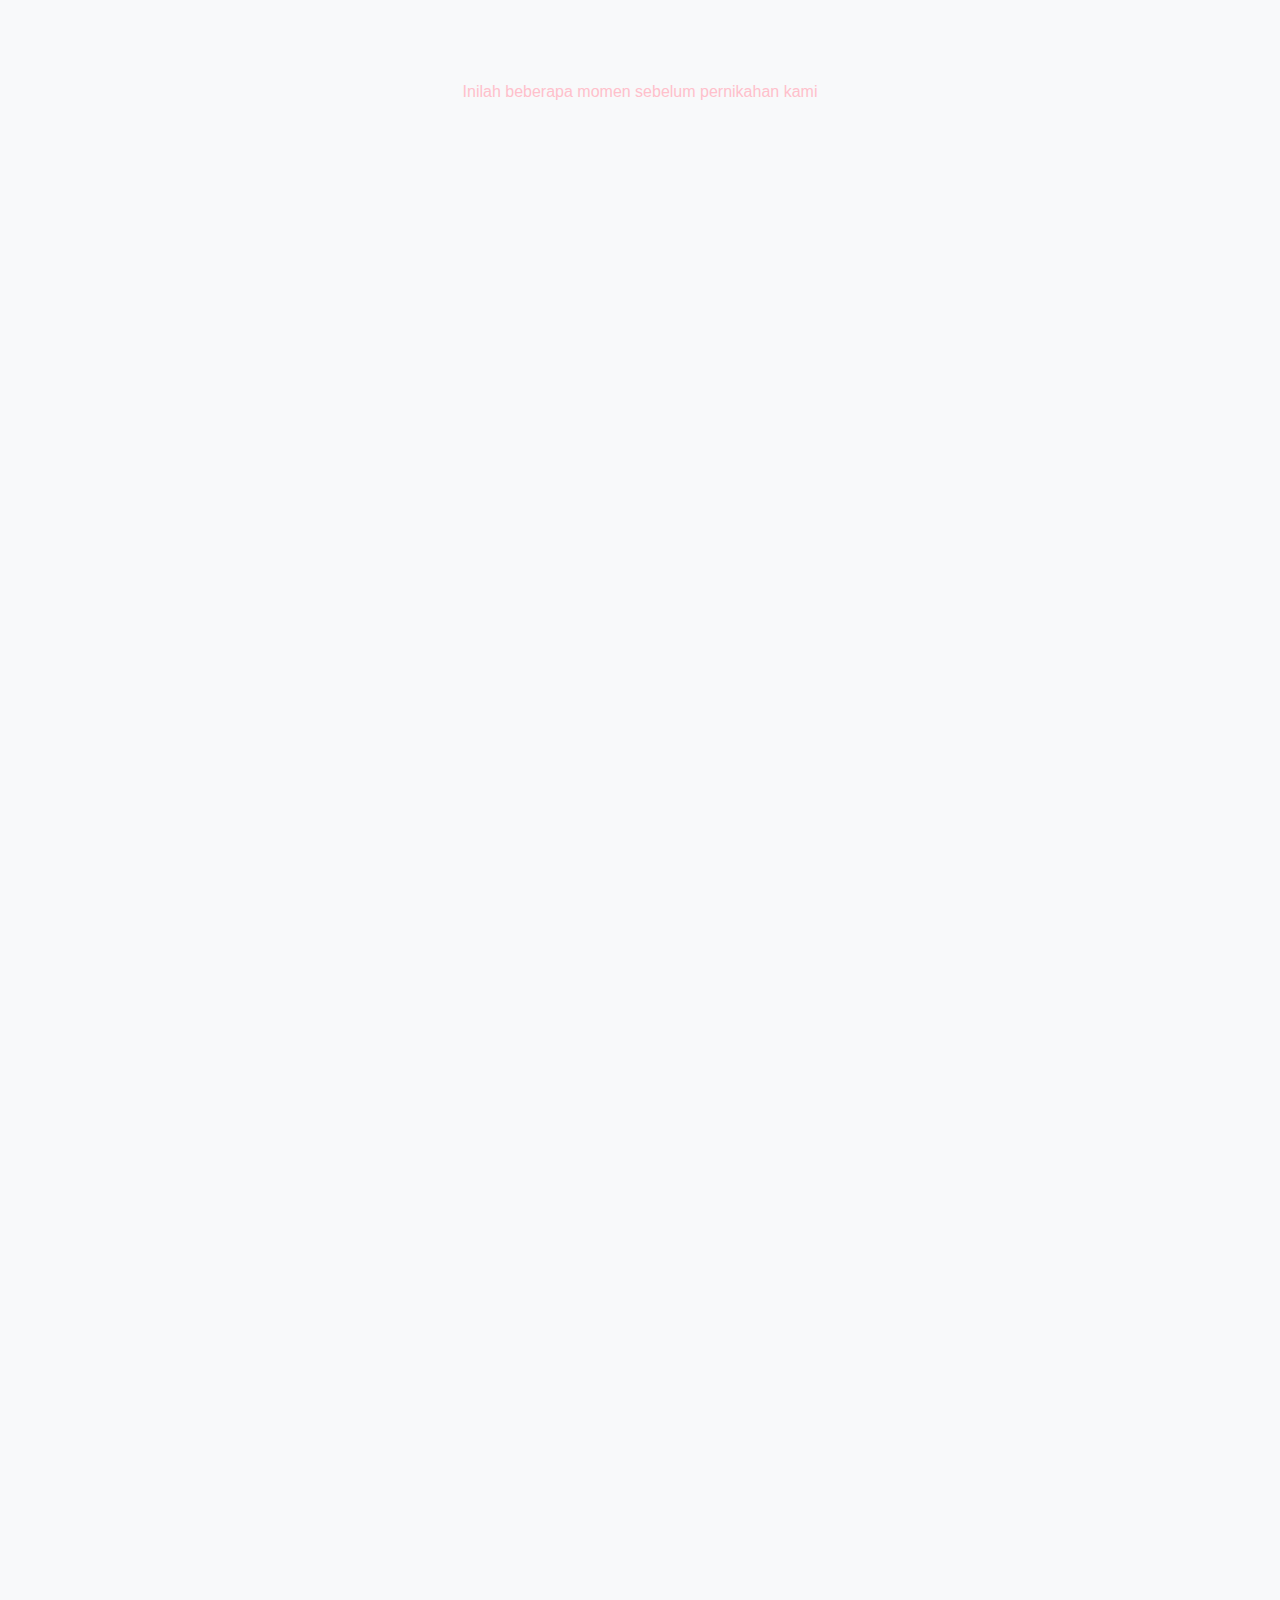
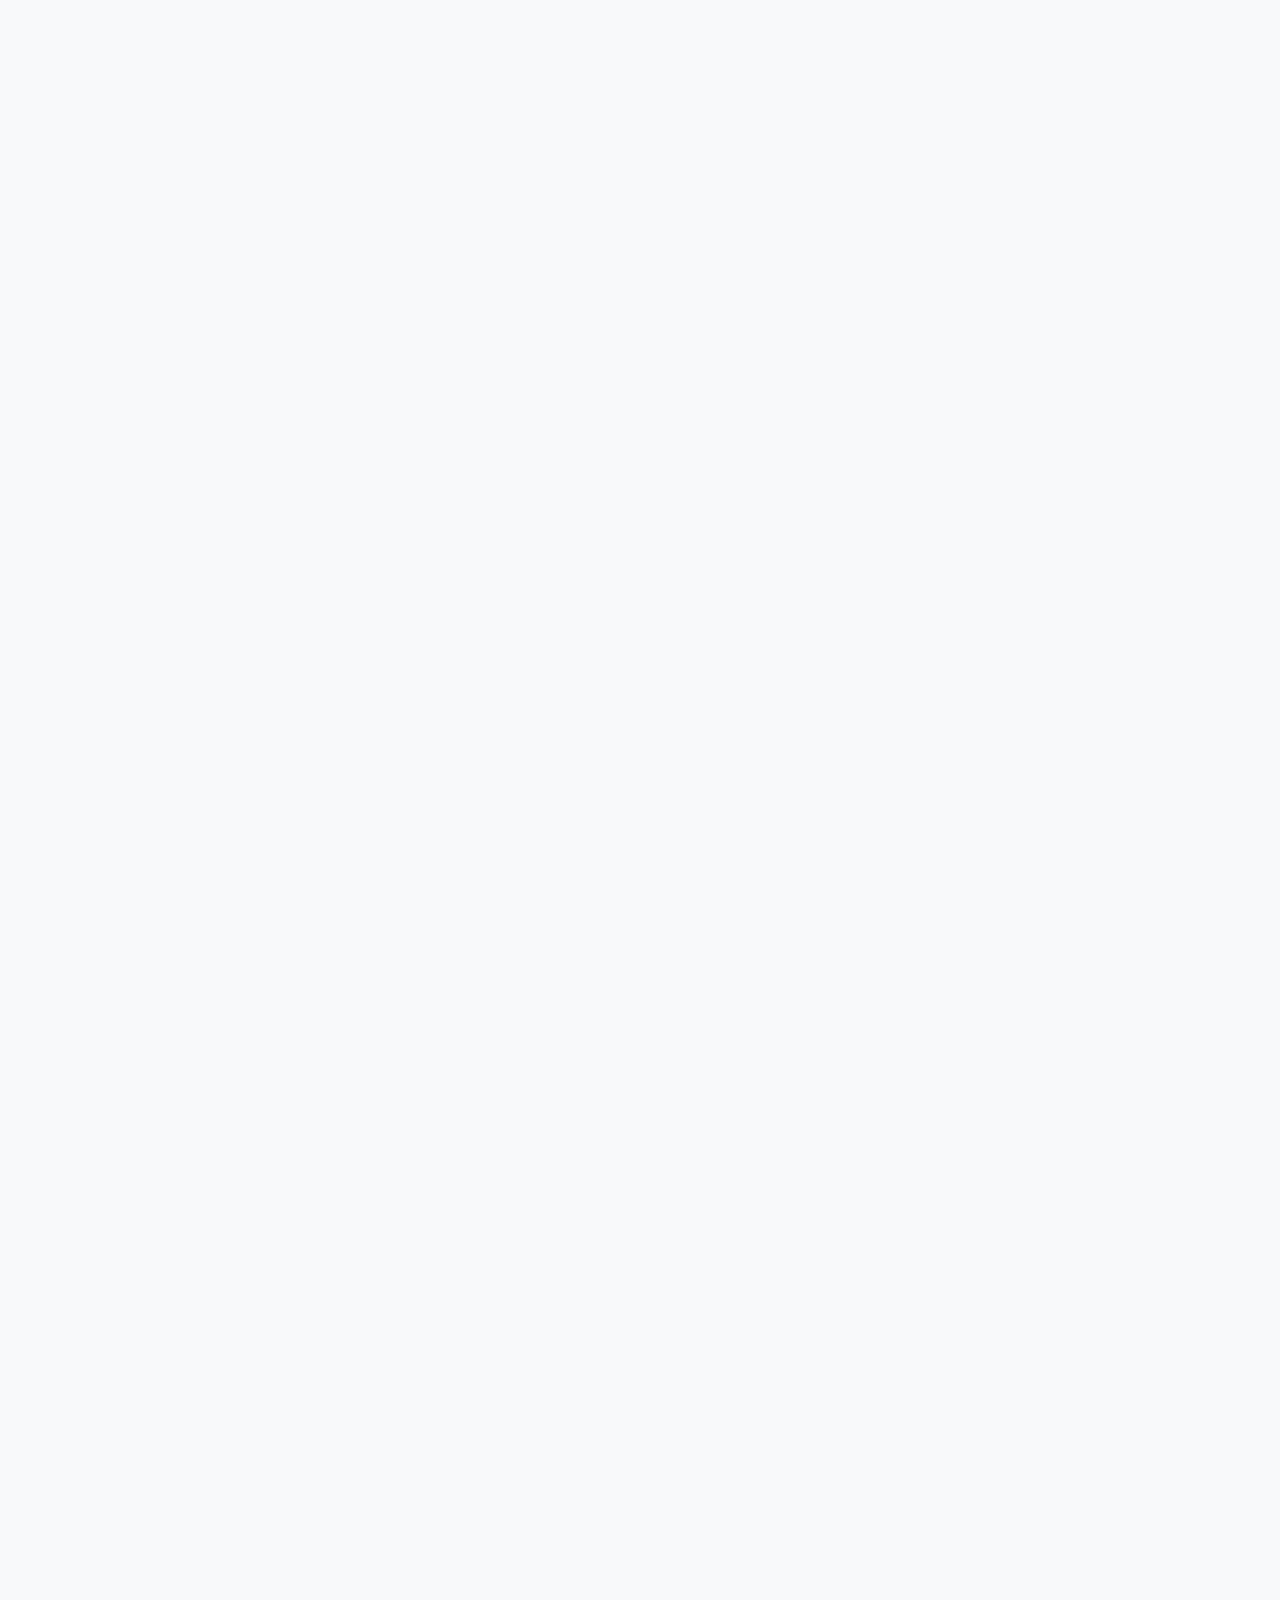
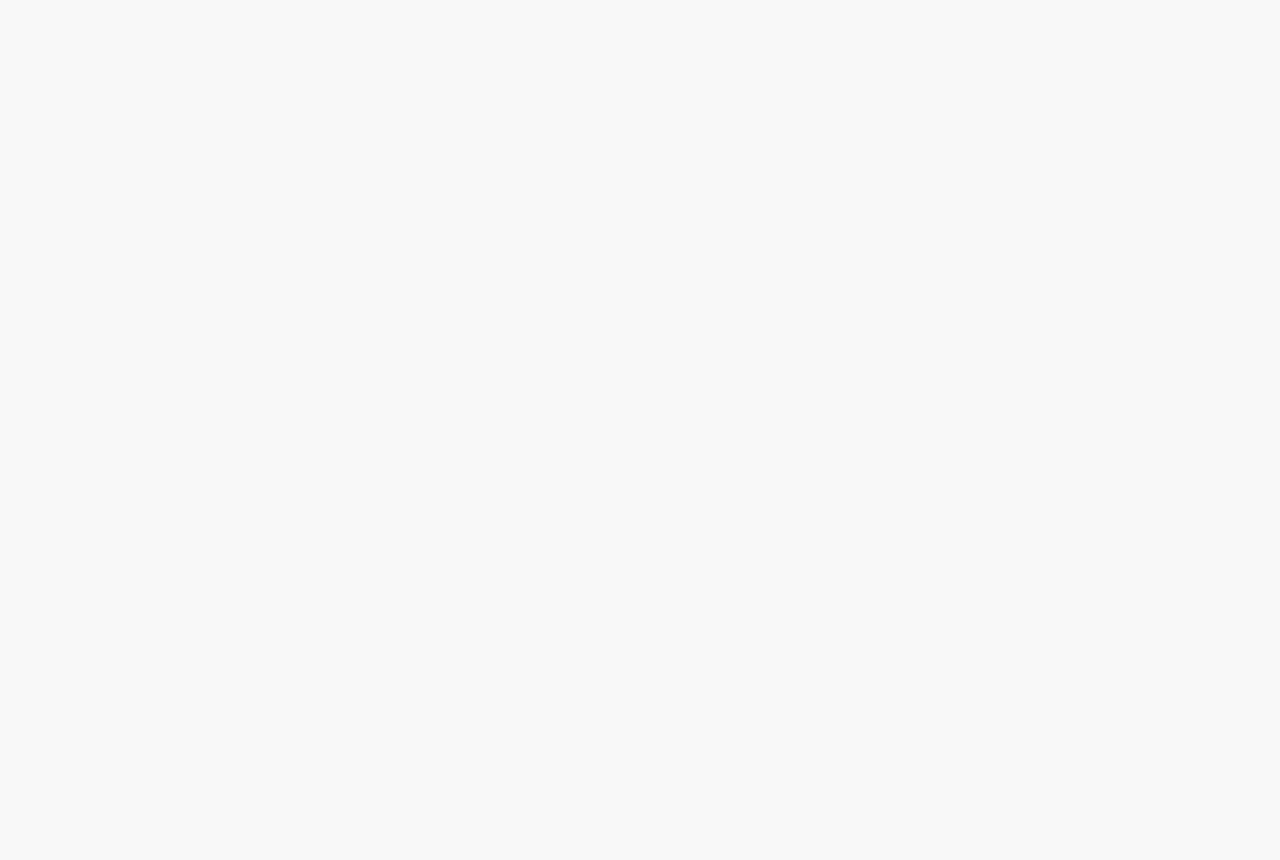
==== commit e798a632: "fix: fixing layout" ====
--- a/index.html
+++ b/index.html
@@ -86,8 +86,8 @@
       <h1 data-AOS="zoom-in" class="display- font-Parrisienne"> & </h1>
       <h1 data-AOS="zoom-in" class="display-4 font-Parrisienne">Baso Arianto</h1>
       <p data-AOS="zoom-in" class="lead">Yth Bapak/Ibu/Saudara/i</p>
-      <h4 data-AOS="zoom-in">Nama Tamu</h4>
-      <hr data-AOS="zoom-in" class="my-2 w-75 bg-light" />
+      <!-- <h4 data-AOS="zoom-in" id="name">Nama Tamu</h4>
+      <hr data-AOS="zoom-in" class="my-2 w-75 bg-light" /> -->
       <p data-AOS="zoom-in">10/02/2025</p>
       <p class="lead">
         <a data-AOS="zoom-in" class="btn blur btn-outline-light hover50 btn-lg" href="#mempelai" role="button"
@@ -562,8 +562,6 @@
     disableScroll();
   </script>
 
-
-
 </body>
 
 </html>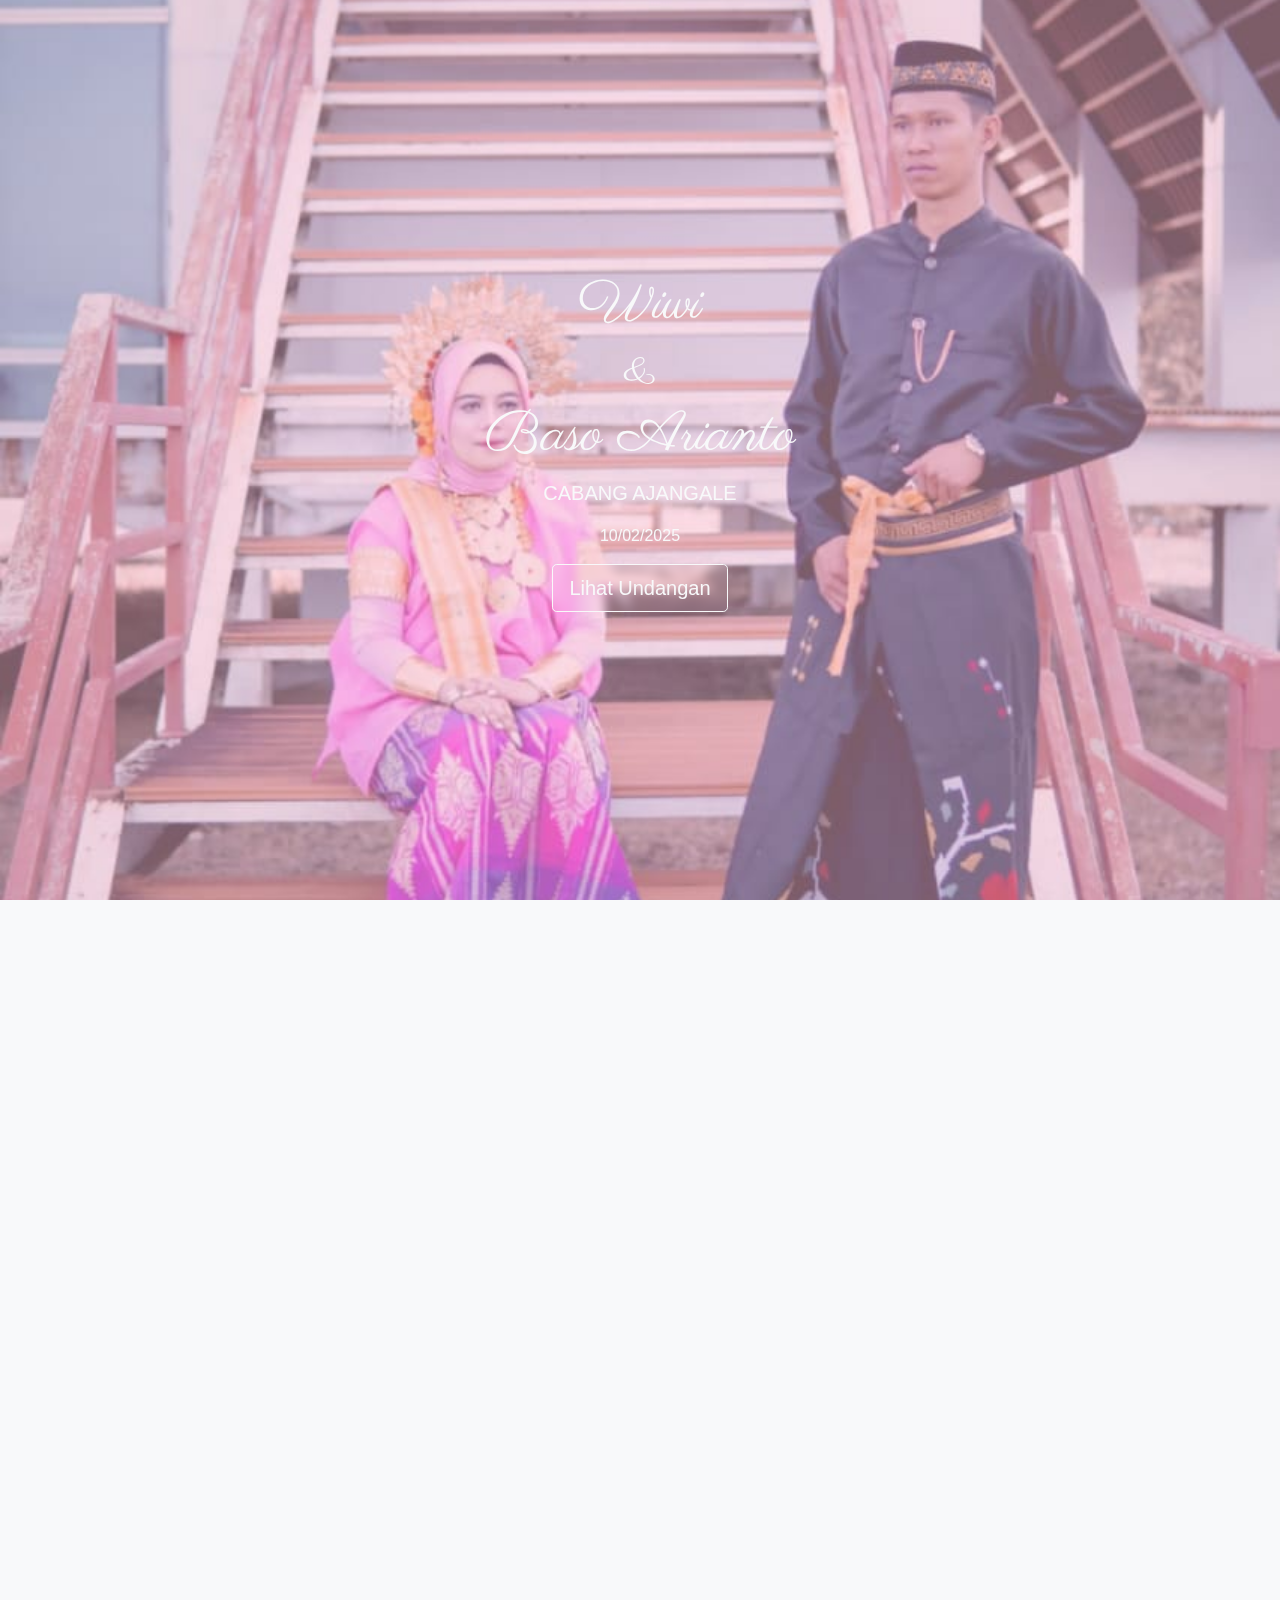
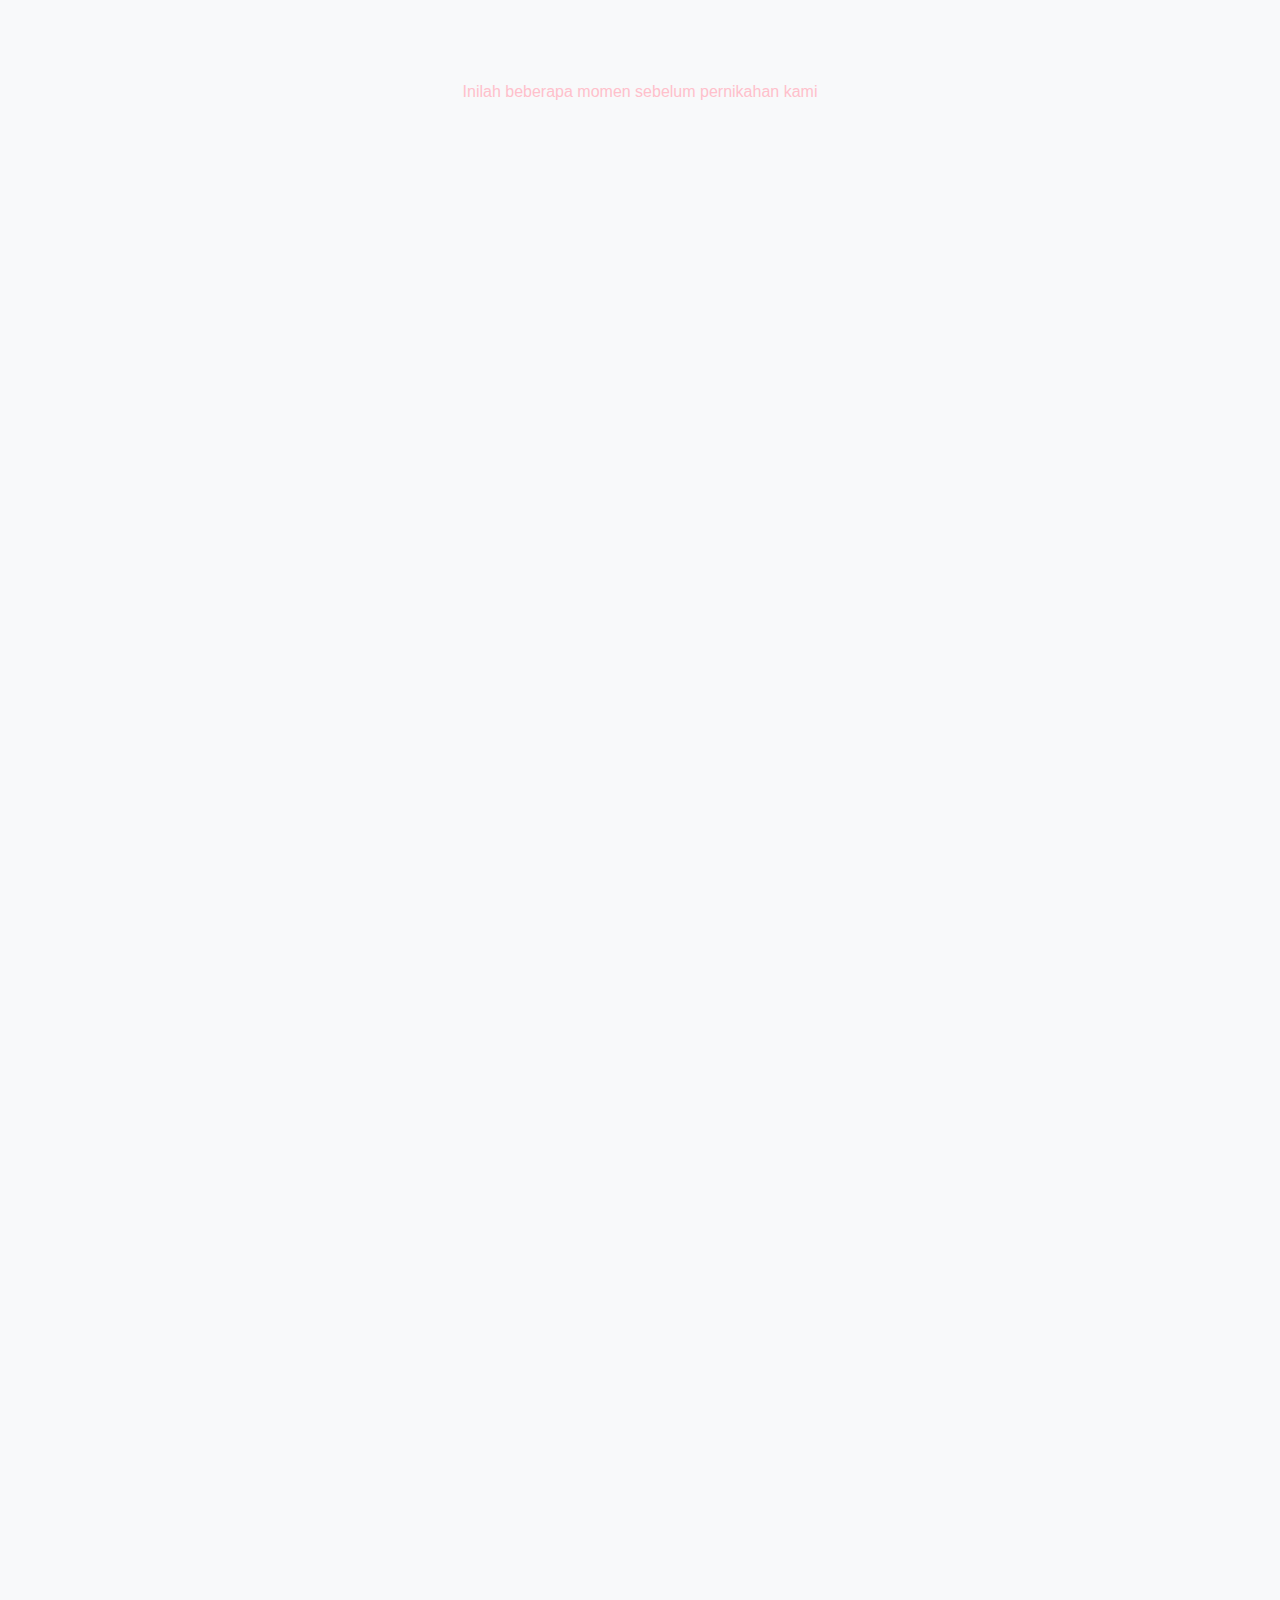
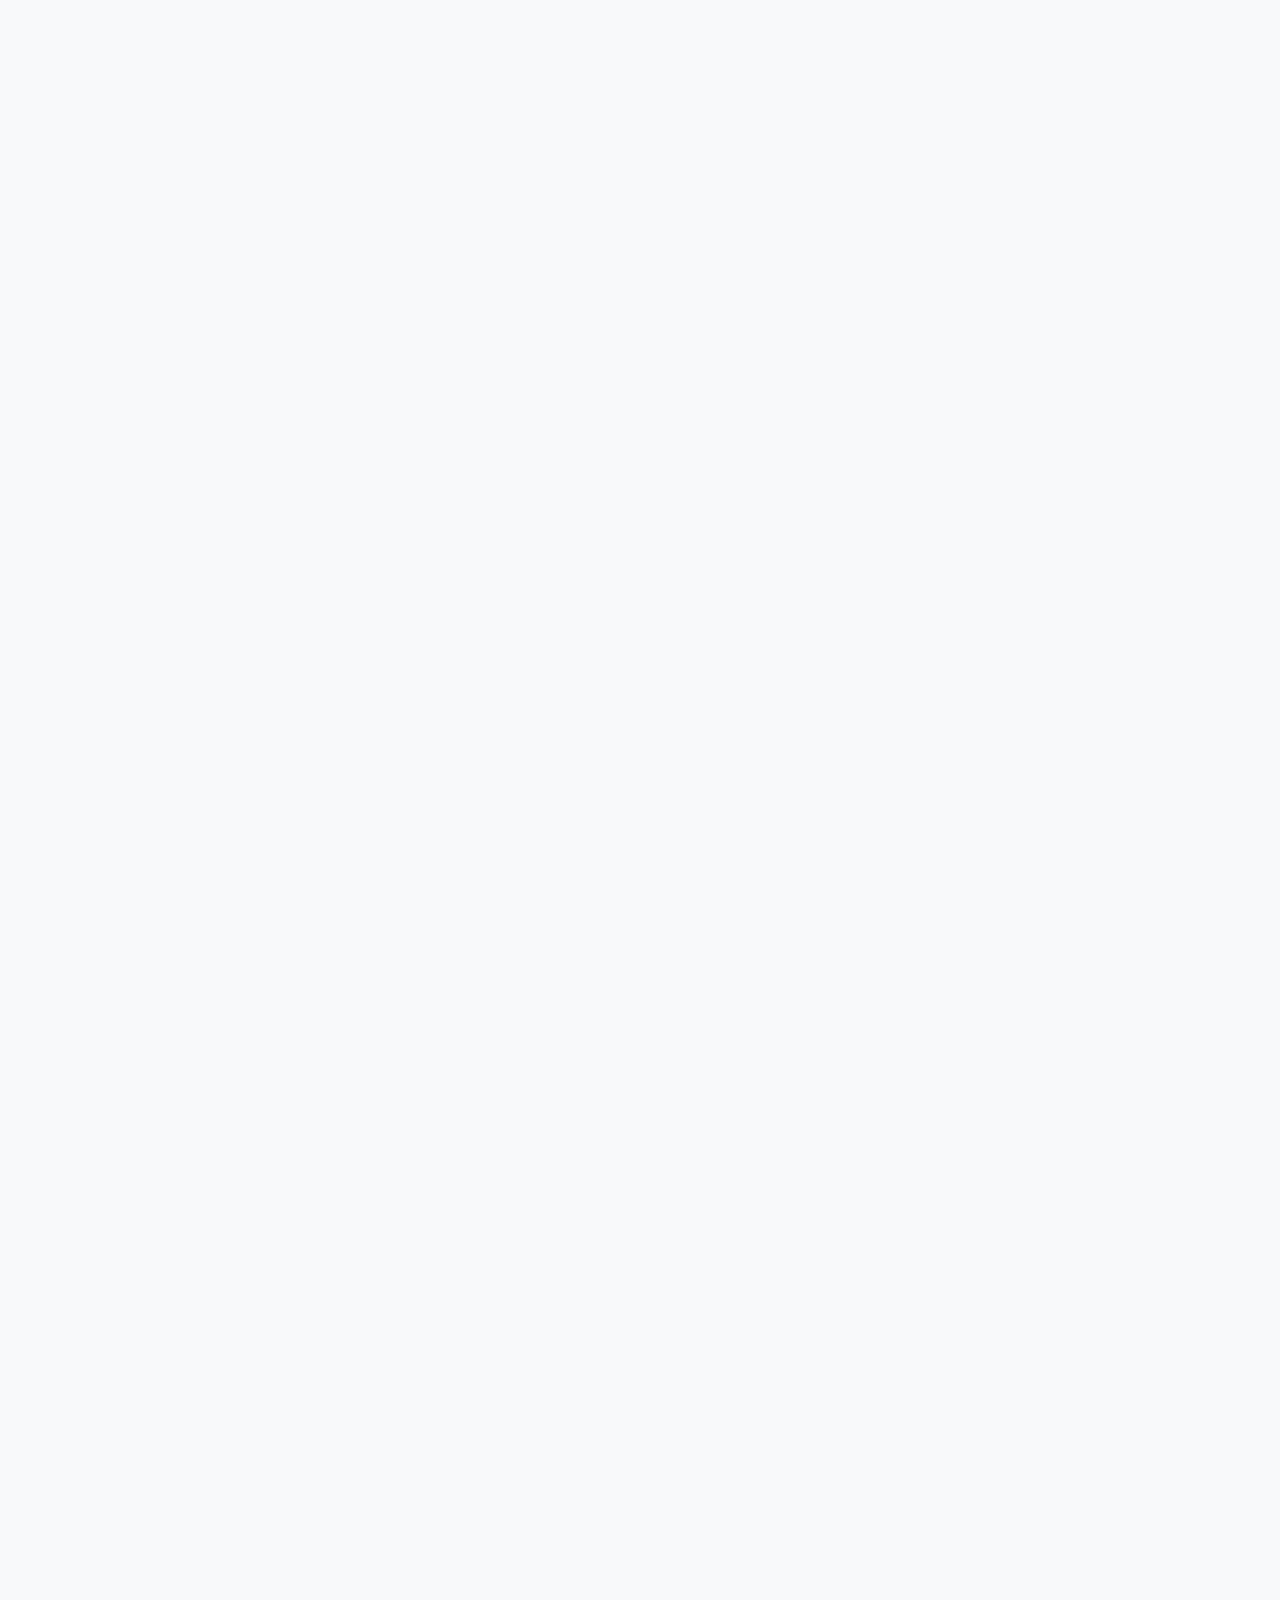
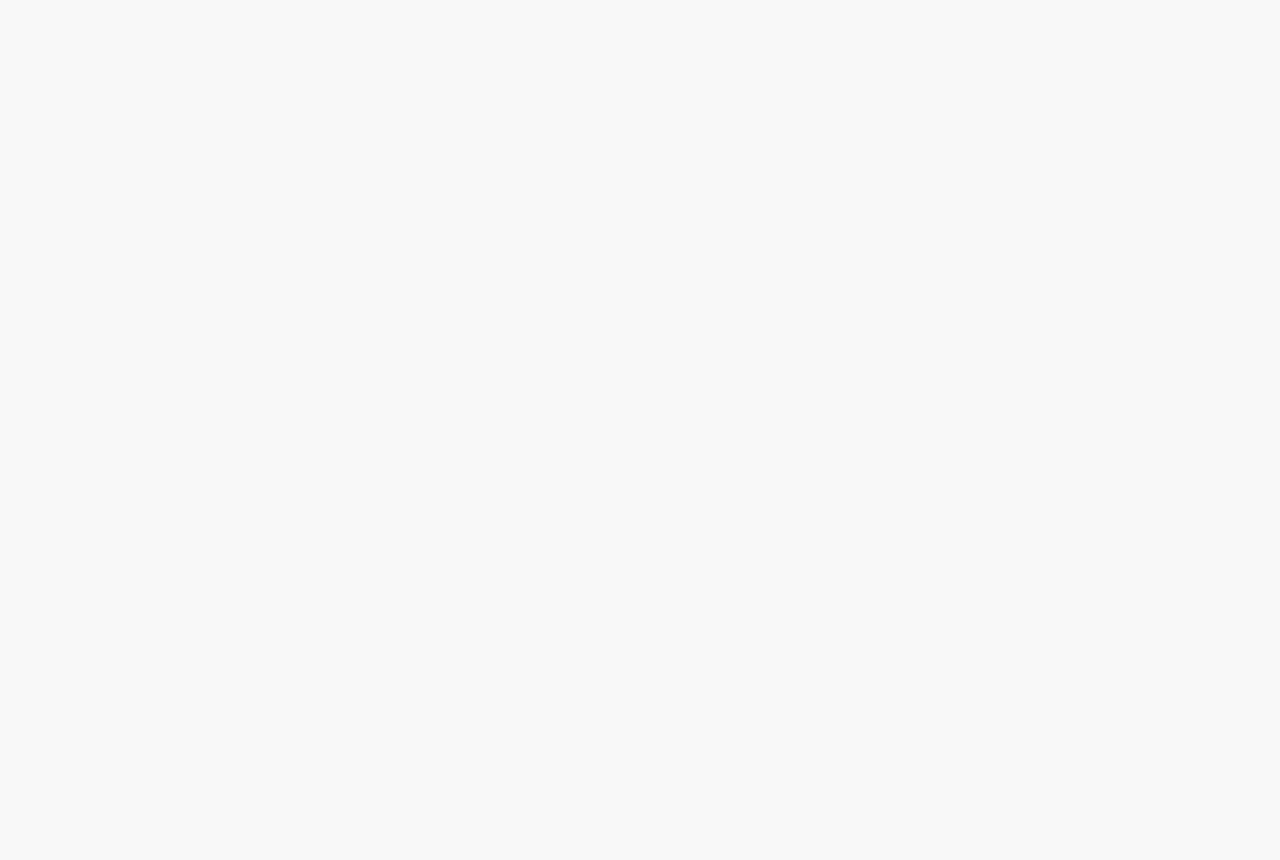
==== commit d0aea9e4: "fix: fixing copy text" ====
--- a/index.html
+++ b/index.html
@@ -85,7 +85,7 @@
       <h1 data-AOS="zoom-in" class="display-4 font-Parrisienne">Wiwi</h1>
       <h1 data-AOS="zoom-in" class="display- font-Parrisienne"> & </h1>
       <h1 data-AOS="zoom-in" class="display-4 font-Parrisienne">Baso Arianto</h1>
-      <p data-AOS="zoom-in" class="lead">Yth Bapak/Ibu/Saudara/i</p>
+      <p data-AOS="zoom-in" class="lead">CABANG AJANGALE</p>
       <!-- <h4 data-AOS="zoom-in" id="name">Nama Tamu</h4>
       <hr data-AOS="zoom-in" class="my-2 w-75 bg-light" /> -->
       <p data-AOS="zoom-in">10/02/2025</p>
